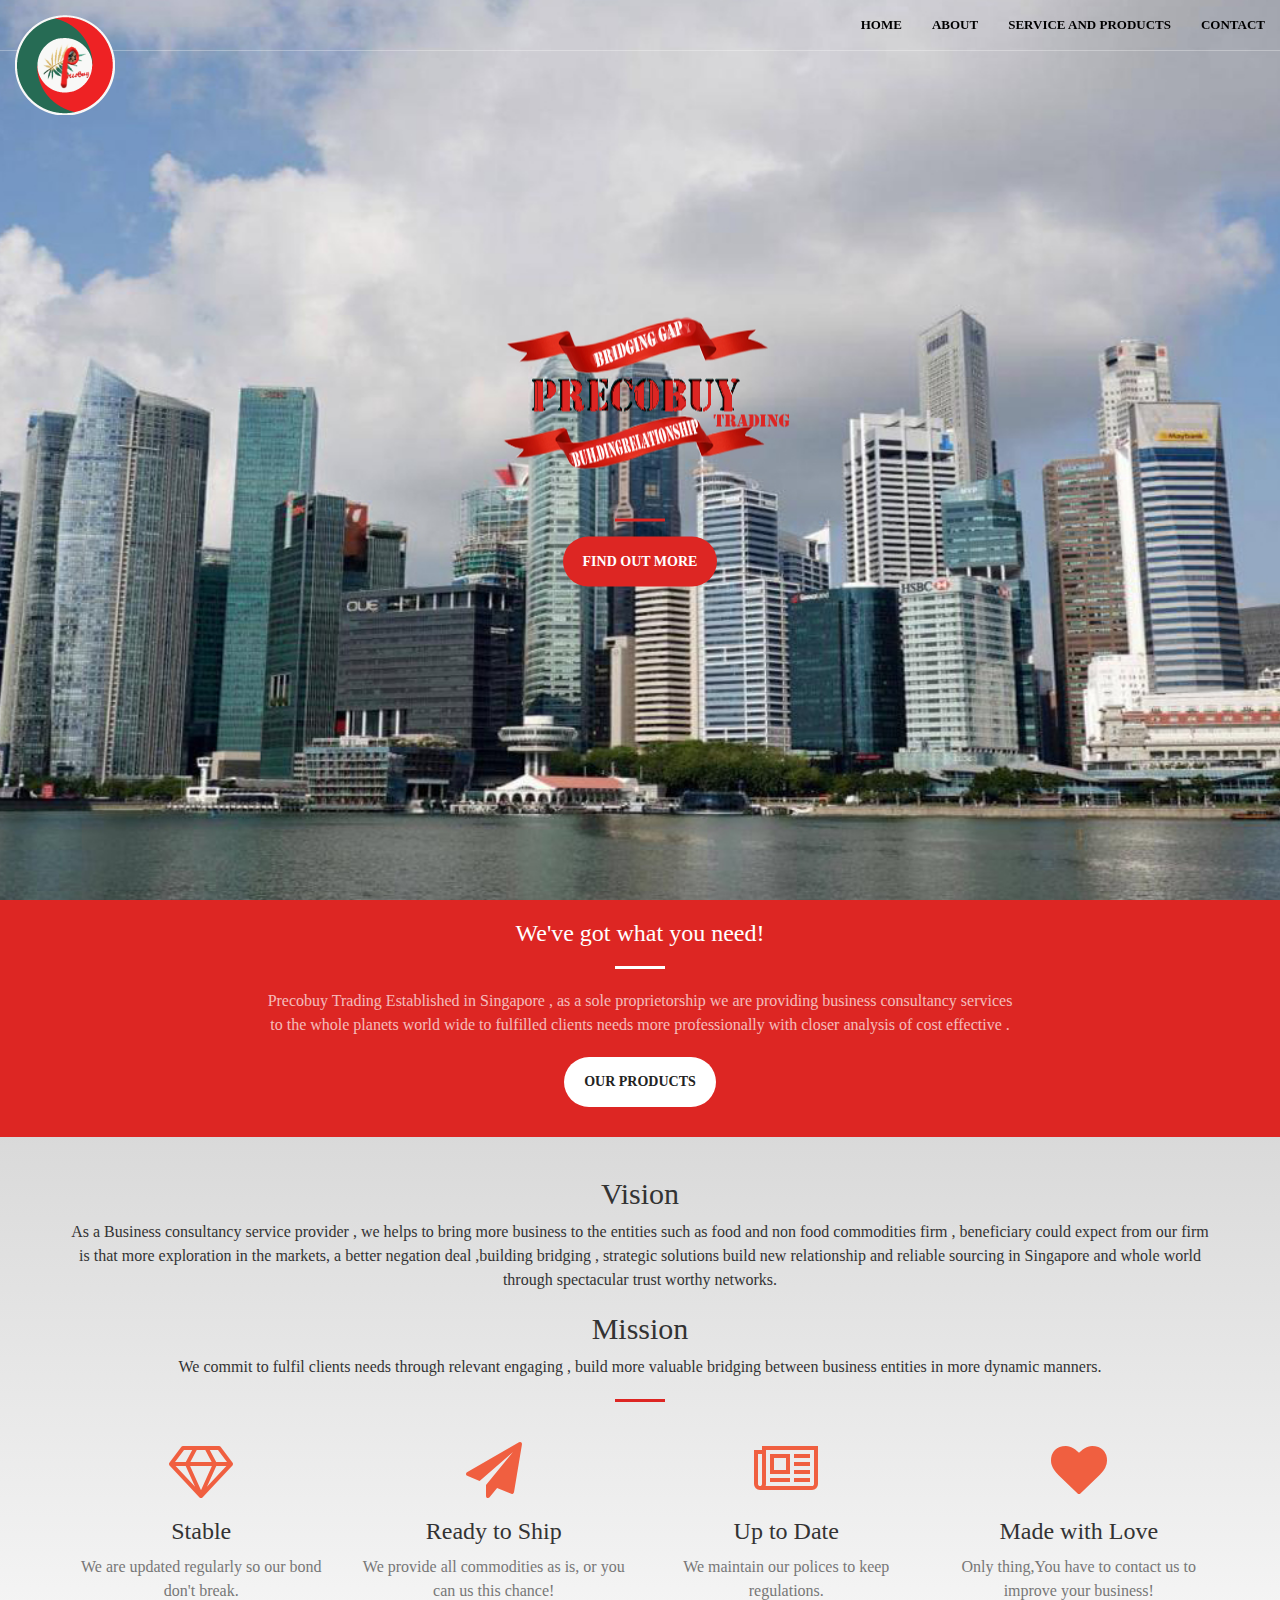
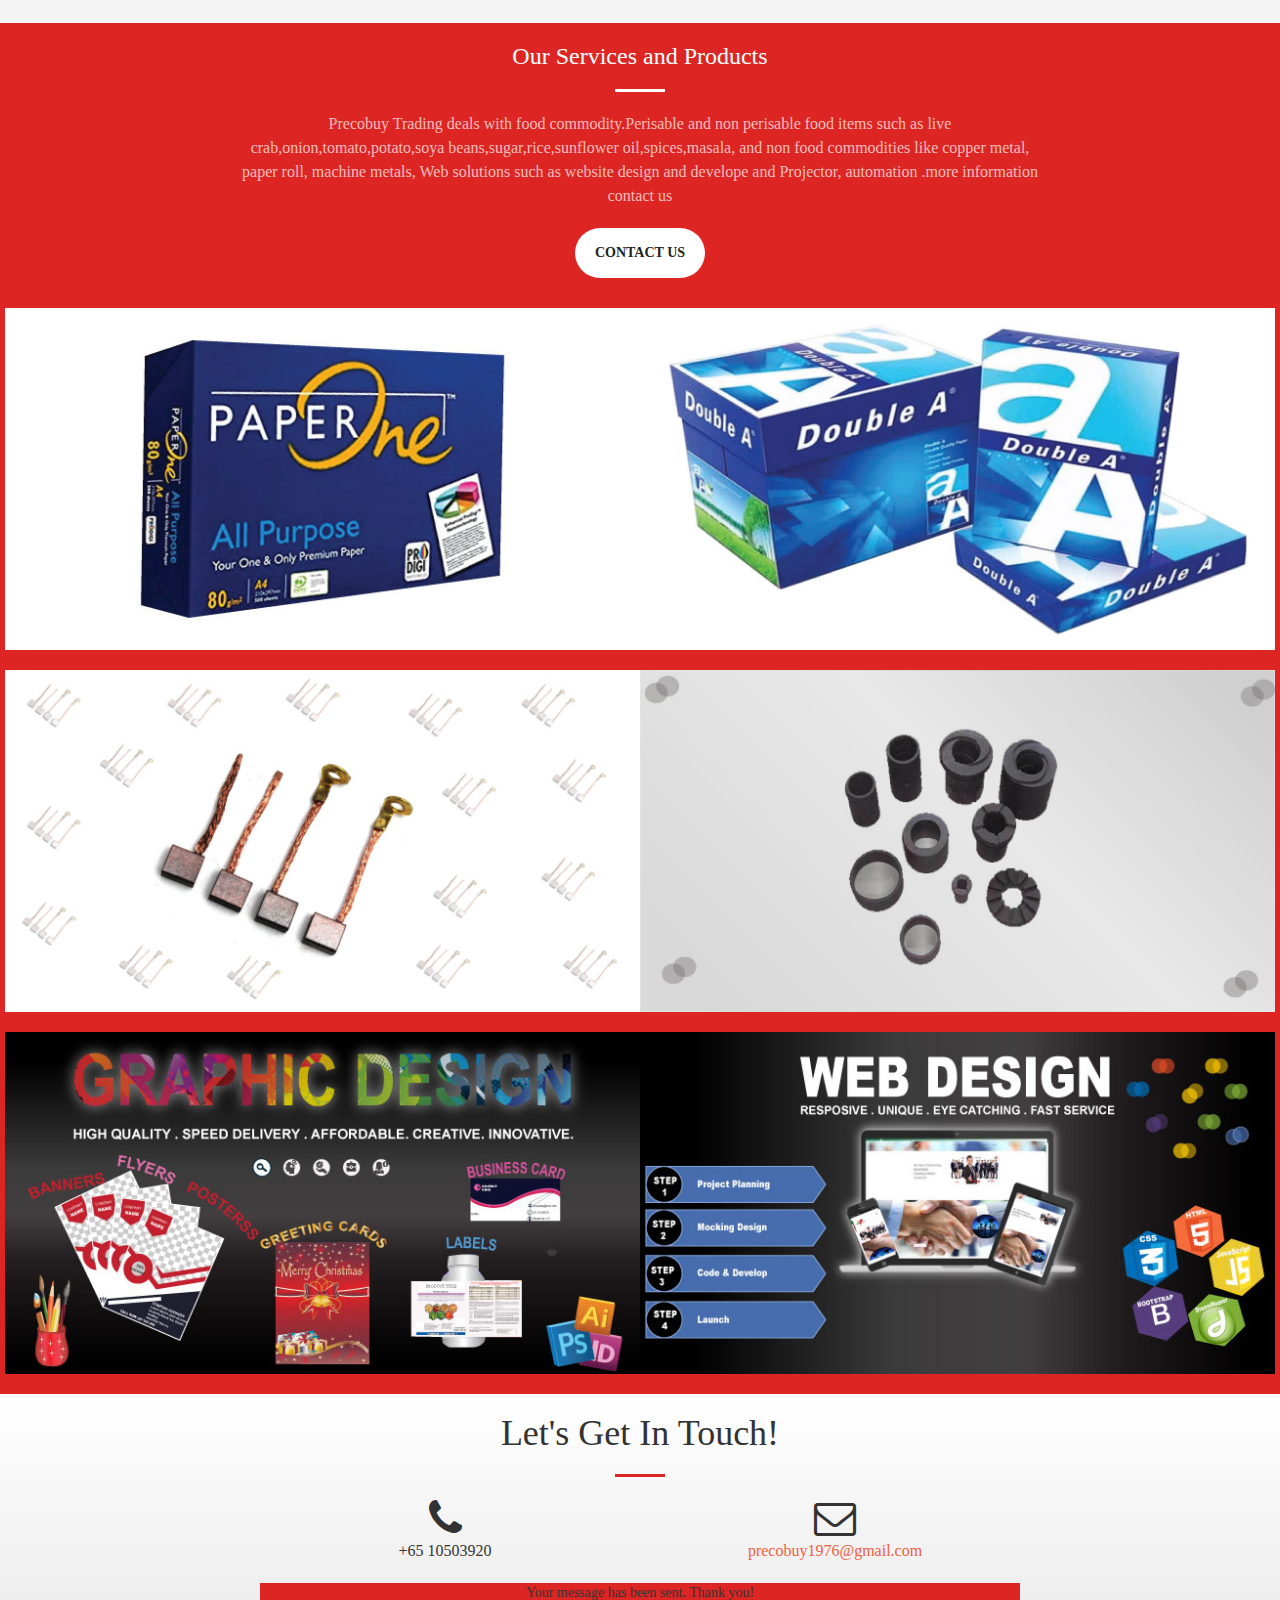
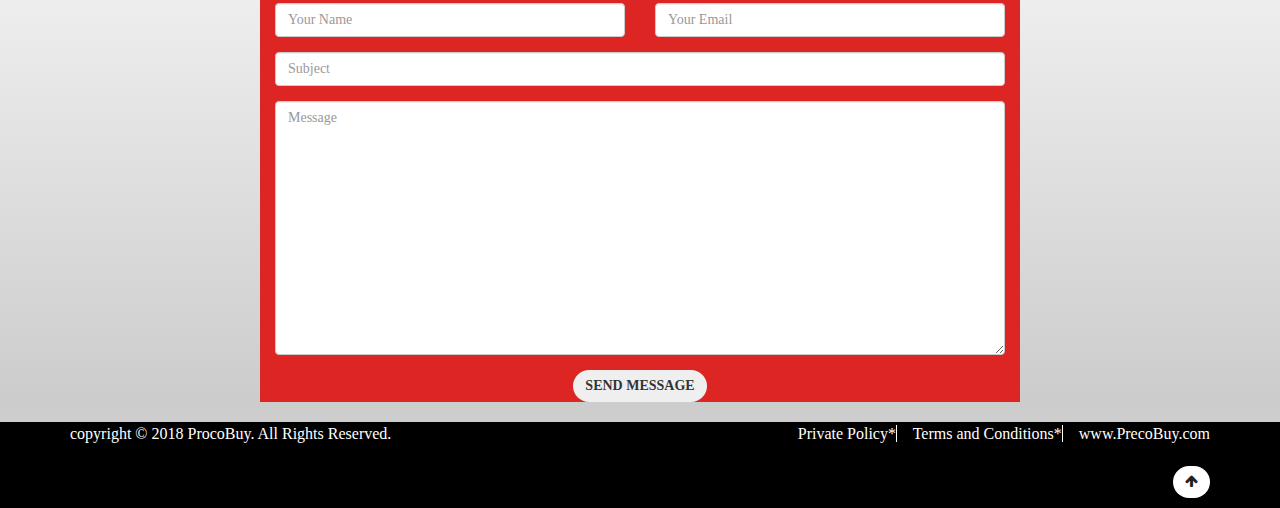
==== index.html @ fd0039ce "Update index.html" ====
<!DOCTYPE html>
<html lang="en">
<head>
<meta charset="utf-8">
<meta http-equiv="X-UA-Compatible" content="IE=edge">
<meta name="viewport" content="width=device-width, initial-scale=1">
<meta name="description" content="">
<meta name="author" content="">
<title>PrecoBuy</title>
<!-- Bootstrap Core CSS -->
<link rel="icon" href="icon.png" type="image/png">
<link rel="stylesheet" type="text/css" href="css/bootstrap.min.css">
<link rel="stylesheet" type="text/css" href="css/animate.css">
<link rel="stylesheet" type="text/css" href="css/animate.min.css">
<link rel="stylesheet" type="text/css" href="css/font-awesome.css">
<link rel="stylesheet" type="text/css" href="css/font-awesome.min.css">

<!-- Plugin CSS -->
<!--<link href="vendor/magnific-popup/magnific-popup.css" rel="stylesheet">-->
<!-- Theme CSS -->
<link rel="stylesheet" type="text/css" href="css/creative.css">
<link href="css/creative.min.css" rel="stylesheet">
<!-- HTML5 Shim and Respond.js IE8 support of HTML5 elements and media queries -->
<!-- WARNING: Respond.js doesn't work if you view the page via file:// -->
<!--[if lt IE 9]>
        <script src="https://oss.maxcdn.com/libs/html5shiv/3.7.0/html5shiv.js"></script>
        <script src="https://oss.maxcdn.com/libs/respond.js/1.4.2/respond.min.js"></script>
    <![endif]-->
</head>

<body id="page-top">

<nav id="mainNav" class="navbar navbar-default navbar-fixed-top">
  <div class="container-fluid">
    <!-- Brand and toggle get grouped for better mobile display -->
    <!--<div class="navbar-header">
      <button type="button" class="navbar-toggle collapsed" data-toggle="collapse" data-target="#bs-example-navbar-collapse-1"> <span class="sr-only">Toggle navigation</span> Menu <i class="fa fa-bars"></i> </button>
      <a class="navbar-brand page-scroll" href="#page-top"><img src="img/logo.png" style="padding-top:0px; margin-top:0px; width:100%; height:75px;"></a> </div>-->
	  
	  
	   <!-- Brand and toggle get grouped for better mobile display -->
    <div class="navbar-header">
      <button type="button" class="navbar-toggle collapsed" data-toggle="collapse" data-target="#bs-example-navbar-collapse-1" aria-expanded="true">
  <span class="sr-only">Toggle navigation</span>
    <span class="icon-bar"></span>
        <span class="icon-bar"></span>
        <span class="icon-bar"></span>
      </button>
      <a class="navbar-brand brand-img" href="#"><img src="img/logo1-1.png" class="" style=""></a>
    </div>
	  
    <!-- Collect the nav links, forms, and other content for toggling -->
    <div class="collapse navbar-collapse" id="bs-example-navbar-collapse-1">
	<ul class="nav navbar-nav navbar-right" >
              <li> <a class="page-scroll" href="#page-top">Home</a> </li>
           <li> <a class="page-scroll" href="#about">About</a> </li>
        <li> <a class="page-scroll" href="#portfolio">Service and Products</a> </li>
        <li> <a class="page-scroll" href="#contact">Contact</a> </li>
      </ul>
	  
    </div>
    <!-- /.navbar-collapse -->
  </div>
  <!-- /.container-fluid -->
</nav>

<!--header-->
<header>
  <!-- <img src="img/header3.jpg" class="header_img">-->
  <div class="header-content">
    <div class="header-content-inner">
      <h1 id="homeHeading"><img src="img/head_2.png" style="width:350; height:200px;"></h1>
      <hr>
    
      <a href="#about" class="btn btn-primary btn-xl page-scroll">Find Out More</a> </div>
  </div>
</header>
<!--header ends-->

<!--about-->
<section class="bg-primary" id="about">
  <div class="container">
    <div class="row">
      <div class="col-lg-8 col-lg-offset-2 text-center">
        <h3 class="section-heading">We've got what you need!</h3>
        <hr class="light">
        <p class="text-faded">Precobuy Trading Established in Singapore ,  as a sole proprietorship we are providing business consultancy services to the whole planets world wide to fulfilled clients needs more professionally with closer analysis of cost effective . </p>
      
        <a href="#portfolio" class="page-scroll btn btn-default btn-xl sr-button">OUR PRODUCTS</a> </div>
    </div>
  </div>
</section>
<section id="services">
  <div class="container">
    <div class="row">
      <div class="col-lg-12 text-center">
      
        <h2>Vision</h2>
        <p> As a Business consultancy service provider , we helps to bring more business to the entities such as food and non food commodities firm , beneficiary could expect from our firm is that more exploration in the markets, a better negation deal ,building bridging , strategic solutions build new relationship and reliable sourcing in Singapore and whole world through spectacular trust worthy networks. </p>
        <h2>Mission</h2>
        <p>We commit to fulfil clients needs through relevant engaging , build more valuable bridging between business entities in more dynamic manners. </p>
        <hr class="primary">
      </div>
    </div>
  </div>
  <div class="container">
    <div class="row">
      <div class="col-lg-3 col-md-6 text-center">
        <div class="service-box"> <i class="fa fa-4x fa-diamond text-primary sr-icons"></i>
          <h3>Stable</h3>
          <p class="text-muted">We are updated regularly so our bond don't break.</p>
        </div>
      </div>
      <div class="col-lg-3 col-md-6 text-center">
        <div class="service-box"> <i class="fa fa-4x fa-paper-plane text-primary sr-icons"></i>
          <h3>Ready to Ship</h3>
          <p class="text-muted">We provide all commodities as is, or you can us this chance!</p>
        </div>
      </div>
      <div class="col-lg-3 col-md-6 text-center">
        <div class="service-box"> <i class="fa fa-4x fa-newspaper-o text-primary sr-icons"></i>
          <h3>Up to Date</h3>
          <p class="text-muted">We maintain our polices to keep regulations.</p>
        </div>
      </div>
      <div class="col-lg-3 col-md-6 text-center">
        <div class="service-box"> <i class="fa fa-4x fa-heart text-primary sr-icons"></i>
          <h3>Made with Love</h3>
          <p class="text-muted"> Only thing,You have to contact us to improve your business!</p>
        </div>
      </div>
    </div>
  </div>
</section>
<!--about ends-->

<!--product-->
<section class="no-padding bg-primary" id="portfolio">
<div class="row">
<div class="col-lg-8 col-lg-offset-2 text-center no-padding1" >
        <h3 class="section-heading" align="center">Our Services and Products</h3>
        <hr class="light">
        <p class="text-faded">Precobuy Trading deals with food commodity.Perisable and non perisable food items such as live crab,onion,tomato,potato,soya beans,sugar,rice,sunflower oil,spices,masala, and non food commodities like copper metal, paper roll, machine metals, Web solutions such as website design and develope and Projector, automation .more information contact us </p> 
       
	  
        <a href="#contact" class="page-scroll btn btn-default btn-xl sr-button">CONTACT US</a> </div>

  <div class="container-fluid">
  
    <div class="row no-gutter popup-gallery">
     <!--1-->
      <!--<div class="col-md-4 col-sm-6"> <a href="img/portfolio/fullsize/2 .png" class="portfolio-box">
	   <img src="img/portfolio/thumbnails/2 .png" class="img-responsive" alt="">
        <div class="portfolio-box-caption">
          <div class="portfolio-box-caption-content">
            <div class="project-category text-faded"> Food Commodity </div>
            <div class="project-name"> Live Crab </div>
          </div>
        </div>
        </a> </div>-->
      <div class="col-md-6 col-sm-6"> <a href="img/products/Paperone_1.jpg" class="portfolio-box"> 
	  <img src="img/products/Paperone_1.jpg" class="img-responsive" alt="">
        <div class="portfolio-box-caption">
          <div class="portfolio-box-caption-content">
            <div class="project-category text-faded"> Paper one </div>
           <!-- <div class="project-name"> Soya Bean </div>-->
          </div>
        </div>
        </a> </div>
      <div class="col-md-6 col-sm-6"> <a href="img/products/doubleA_2.jpg" class="portfolio-box"> <img src="img/products/doubleA_2.jpg" class="img-responsive" alt="">
        <div class="portfolio-box-caption">
          <div class="portfolio-box-caption-content">
            <div class="project-category text-faded"> DoubleA Paper </div>
            <!--<div class="project-name"> Fresh Vegtables </div>-->
          </div>
        </div>
        </a> </div>
	<!--1 ends-->	
	 <!--2-->
      <!--<div class="col-md-4 col-sm-6"> <a href="img/portfolio/fullsize/4 .png" class="portfolio-box"> <img src="img/portfolio/thumbnails/4 .png" class="img-responsive" alt="">
        <div class="portfolio-box-caption">
          <div class="portfolio-box-caption-content">
            <div class="project-category text-faded"> Food Commodity </div>
            <div class="project-name"> Spices </div>
          </div>
        </div>
        </a> </div>-->
      <div class="col-md-6 col-sm-6"> <a href="img/products/carbon_1-1.jpg" class="portfolio-box"> <img src="img/products/carbon_3.jpg" class="img-responsive" alt="">
        <div class="portfolio-box-caption">
          <div class="portfolio-box-caption-content">
            <div class="project-category text-faded"> Carbon Brush </div>
           <!-- <div class="project-name"> Sunflower Oil </div>-->
          </div>
        </div>
        </a> </div>
      <div class="col-md-6 col-sm-6"> <a href="img/products/carbon_4.jpg" class="portfolio-box"> <img src="img/products/carbon_4.jpg" class="img-responsive" alt="">
        <div class="portfolio-box-caption">
          <div class="portfolio-box-caption-content">
            <div class="project-category text-faded"> Food Commodity </div>
            <div class="project-name"> Dairy Products </div>
          </div>
        </div>
        </a> </div>
		<!--2 ends-->	
		 <!--3-->
		<!--<div class="col-md-4 col-sm-6"> <a href="img/portfolio/fullsize/8.png" class="portfolio-box"> <img src="img/portfolio/thumbnails/8.png" class="img-responsive" alt="">
        <div class="portfolio-box-caption">
          <div class="portfolio-box-caption-content">
            <div class="project-category text-faded">Non Food Commodity </div>
            <div class="project-name"> Paper Roll </div>
          </div>
        </div>
        </a> </div>-->
      <div class="col-md-6 col-sm-6"> <a href="img/products/graphic-design_5.jpg" class="portfolio-box"> <img src="img/products/graphic-design_5.jpg" class="img-responsive" alt="">
        <div class="portfolio-box-caption">
          <div class="portfolio-box-caption-content">
            <div class="project-category text-faded">Graphic Design </div>
           <!-- <div class="project-name"> Metal </div>-->
          </div>
        </div>
        </a> </div>
      <div class="col-md-6 col-sm-6"> <a href="img/products/web-design_6.jpg" class="portfolio-box"> <img src="img/products/web-design_6.jpg" class="img-responsive" alt="">
        <div class="portfolio-box-caption">
          <div class="portfolio-box-caption-content">
            <div class="project-category text-faded"> Web Design </div>
            <!--<div class="project-name"> Web Solutions </div>-->
          </div>
        </div>
        </a> </div>
		<!--3 ends-->	
		</div>
    </div>
  </div>
</section>
<!--products ends-->

<!--contact-->
<section id="contact">
  <div class="container">
    <div class="row">
      <div class="col-lg-8 col-lg-offset-2 text-center">
        <h1 class="section-heading1">Let's Get In Touch!</h1>
        <hr class="primary">
        
      </div>
      <div class="col-lg-4 col-lg-offset-2 text-center"> <i class="fa fa-phone fa-3x sr-contact"></i>
        <p>+65 10503920</p>
      </div>
      <div class="col-lg-4 text-center"> <i class="fa fa-envelope-o fa-3x sr-contact"></i>
        <p><a href="mailto:precobuy1976@gmail.com">precobuy1976@gmail.com</a></p>
      </div>
    </div>
  </div>


<div class="container">
  <div class="col-lg-8 col-lg-offset-2 text-center" style="background-color:#dd2623">
    <form action="" method="post" role="form" class="contactForm">
      <div class="row">
        <div id="sendmessage">Your message has been sent. Thank you!</div>
        <div id="errormessage"></div>
        <div class="col-lg-6">
          <div class="form-group contact-block1">
            <input type="text" name="name" class="form-control" id="name" placeholder="Your Name" data-rule="minlen:4" data-msg="Please enter at least 4 chars" />
            <div class="validation"></div>
          </div>
        </div>
        <div class="col-lg-6">
          <div class="form-group">
            <input type="email" class="form-control" name="email" id="email" placeholder="Your Email" data-rule="email" data-msg="Please enter a valid email" />
            <div class="validation"></div>
          </div>
        </div>
        <div class="col-lg-12">
          <div class="form-group">
            <input type="text" class="form-control" name="subject" id="subject" placeholder="Subject" data-rule="minlen:4" data-msg="Please enter at least 8 chars of subject" />
            <div class="validation"></div>
          </div>
        </div>
        <div class="col-lg-12">
          <div class="form-group">
            <textarea class="form-control" name="message" rows="12" data-rule="required" data-msg="Please write something for us" placeholder="Message"></textarea>
            <div class="validation"></div>
          </div>
        </div>
        <div class="col-lg-12">
          <input type="submit" class="btn btn-defeault" value="Send message">
        </div>
      </div>
    </form>
  </div>
</div>
</section>
<!--contact ends-->

<br>

<!--footer-->
<footer class="footer_pb">
  <div class="container footer_pb">
    <div class="row">
      <div class="col-md-6" align="left">
        <p>copyright &copy; 2018 ProcoBuy. All Rights Reserved.</p>
      </div>
      <div class="col-md-6" align="right">
        <p><a href="Privatepolicy.html" style=" color: white; border-right:1px solid white; font-family:'open sans';">Private Policy*</a> &nbsp;&nbsp; <a href="Privatepolicy.html" style=" color: white; border-right:1px solid white; font-family:'open sans';">Terms and Conditions*</a> &nbsp;&nbsp; <a href="" style=" color: white; font-family:'open sans';"> www.PrecoBuy.com</a></p>
        <div id="toTop" class="btn btn-default"><i class="fa fa-arrow-up"></i></div>
      </div>
    </div>
  </div>
  <div class="clearfix"></div>
  </div>
</footer>
<!--footer ends-->

<!-- jQuery -->
<script src="js/jquery-2.1.4.min.js"></script>
<!-- Bootstrap Core JavaScript -->
<script src="js/bootstrap-touch-slider.min.js"></script>
<script src="js/bootstrap.js"></script>

</body>
</html>
---- css/creative.css ----
/*!
 * Start Bootstrap - Creative v3.3.7+1 (http://startbootstrap.com/template-overviews/creative)
 * Copyright 2013-2016 Start Bootstrap
 * Licensed under MIT (https://github.com/BlackrockDigital/startbootstrap/blob/gh-pages/LICENSE)
 */
html,
body {
  height: 100%;
  width: 100%;
}
body {
  font-family: open sans!important;
  background-color:#CCCCCC!important;
   background-image: linear-gradient(#cccccc, white)!important;
}
hr {
  border-color: #F05F40;
  border-width: 3px;
  max-width: 50px;
}
hr.light {
  border-color: white;
}
a {
  -webkit-transition: all 0.35s;
  -moz-transition: all 0.35s;
  transition: all 0.35s;
  color: #F05F40;
}
a:hover,
a:focus {
  color: #CC0000;
}
h1,h2,h3,h4,h5,h6 {
  font-family: 'Open Sans';
}
/*p {
  font-size: 16px;
  line-height: 1.5;
  margin-bottom: 20px;
}*/
.bg-primary {
  background-color: #FFFFFF;
}
.bg-dark {
  background-color: transparent;
  color: #dd2623;
}
.text-faded {
  color: rgba(255, 255, 255, 0.7);
}
section {
  padding: 25px 0;
}
aside {
  padding: 50px 0;
}
.no-padding {
  padding: 20px;
  background-color:#dd2623;
}
.navbar-default {
  background-color:#dd2623;
  border-color: rgba(34, 34, 34, 0.05);
  font-family: 'Open Sans', 'Helvetica Neue', Arial, sans-serif;
  -webkit-transition: all 0.35s;
  -moz-transition: all 0.35s;
  transition: all 0.35s;
}
.navbar-default .navbar-header .navbar-brand {
  color: #dd2623;
  font-family: 'Open Sans', 'Helvetica Neue', Arial, sans-serif;
  font-weight: 700;
  text-transform: uppercase;
}
.navbar-default .navbar-header .navbar-brand:hover,
.navbar-default .navbar-header .navbar-brand:focus {
  color: #eb3812;
}
.navbar-default .navbar-header .navbar-toggle {
  font-weight: 700;
  font-size: 12px;
  color: #000000;
  text-transform: uppercase;
}
.navbar-default .nav > li > a,
.navbar-default .nav > li > a:focus {
  text-transform: uppercase;
  font-weight: 700;
  font-size: 13px;
  color: #000000;
}
.navbar-default .nav > li > a:hover,
.navbar-default .nav > li > a:focus:hover {
  color: #F05F40;
}
.navbar-default .nav > li.active > a,
.navbar-default .nav > li.active > a:focus {
  color: #F05F40 !important;
  background-color: #dd2623;
}
.navbar-default .nav > li.active > a:hover,
.navbar-default .nav > li.active > a:focus:hover {
  background-color: #dd2623;
}
@media (min-width: 768px) {
  .navbar-default {
    background-color: #dd2623;
    border-color: rgba(255, 255, 255, 0.3);
  }
  .navbar-default .navbar-header .navbar-brand {
    color: rgba(255, 255, 255, 0.7);
  }
  .navbar-default .navbar-header .navbar-brand:hover,
  .navbar-default .navbar-header .navbar-brand:focus {
    color: white;
  }
  .navbar-default .nav > li > a,
  .navbar-default .nav > li > a:focus {
    color: rgba(255, 255, 255, 0.7);
  }
  .navbar-default .nav > li > a:hover,
  .navbar-default .nav > li > a:focus:hover {
    color: #000000;
  }
  .navbar-default.affix {
    background-color: white;
    border-color: rgba(34, 34, 34, 0.05);
  }
  .navbar-default.affix .navbar-header .navbar-brand {
    color: #F05F40;
    font-size: 14px;
  }
  .navbar-default.affix .navbar-header .navbar-brand:hover,
  .navbar-default.affix .navbar-header .navbar-brand:focus {
    color: #eb3812;
  }
  .navbar-default.affix .nav > li > a,
  .navbar-default.affix .nav > li > a:focus {
    color: #222222;
  }
  .navbar-default.affix .nav > li > a:hover,
  .navbar-default.affix .nav > li > a:focus:hover {
    color: #F05F40;
  }
}
.navbar-fixed-top{
        
  background-color:transparent!important;
  position: fixed; /* Set the navbar to fixed position */
  top: 0; /* Position the navbar at the top of the page */
  width: 100%; /* Full width */
  }
header {


 image-rendering: -o-crisp-edges;  */          /* Opera */
 image-rendering: -webkit-optimize-contrast !important; /* Webkit (non-standard naming)*/
 -ms-interpolation-mode: nearest-neighbor; 
  position: relative;
  width: 100%;
  min-height: auto;
  <!--background-size: cover;-->
background-repeat: no-repeat;
  /*-webkit-background-size: cover;
  -moz-background-size: cover;
  background-size: cover;
  -o-background-size: cover;*/
  background-position: center;
  background-image:url(../img/header1.jpg) no-repeat center center fixed;;
  text-align: center;
 
  
}
#homeHeading h1 {
    font-family: inherit;
    font-weight: 500;
    line-height: 1.1;
    color: #dd2623!important;
	}

header .header-content {
  position: relative;
  text-align: center;
  padding: 50px 15px 50px;
  width: 70%;
}
header .header-content .header-content-inner h1 {
  font-weight: 700;
  text-transform: uppercase;
  margin-top: 0;
  margin-bottom: 0;
  font-size: 30px;
  color: #dd2623!important;
}
header .header-content .header-content-inner hr {
  margin: 15px auto;
}
header .header-content .header-content-inner p {
  font-weight: 300;
  color: #dd2623;
  font-size: 16px;
  margin-bottom: 50px;
}
@media (min-width: 768px) {
  header {
    min-height: 100%;
  }
  header .header-content {
    position: absolute;
    top: 50%;
    -webkit-transform: translateY(-50%);
    -ms-transform: translateY(-50%);
    transform: translateY(-50%);
    padding: 0 50px;
  }
  header .header-content .header-content-inner {
    max-width: 1000px;
    margin-left: auto;
    margin-right: auto;
  }
  header .header-content .header-content-inner h1 {
    font-size: 50px;
  }
  header .header-content .header-content-inner p {
    font-size: 18px;
    max-width: 80%;
    margin-left: auto;
    margin-right: auto;
  }
}
.section-heading  {
  margin-top: 0;
  color: #ffffff!important;
}
.section-heading1  h1{
  
  color: #dd2623 !important;
}
.service-box {
  max-width: 400px;
  margin: 50px auto 0;
}
@media (min-width: 992px) {
  .service-box {
    margin: 20px auto 0;
  }
}
.service-box p {
  margin-bottom: 0;
}
.portfolio-box {
  position: relative;
  display: block;
  max-width: 650px;
  margin: 0 auto;
}
.portfolio-box .portfolio-box-caption {
  color: white;
  opacity: 0;
  display: block;
  background: rgba(240, 95, 64, 0.9);
  position: absolute;
  bottom: 0;
  text-align: center;
  width: 100%;
  height: 100%;
  -webkit-transition: all 0.35s;
  -moz-transition: all 0.35s;
  transition: all 0.35s;
}
.portfolio-box .portfolio-box-caption .portfolio-box-caption-content {
  width: 100%;
  text-align: center;
  position: absolute;
  top: 50%;
  transform: translateY(-50%);
}
.portfolio-box .portfolio-box-caption .portfolio-box-caption-content .project-category,
.portfolio-box .portfolio-box-caption .portfolio-box-caption-content .project-name {
  font-family: 'Open Sans', 'Helvetica Neue', Arial, sans-serif;
  padding: 0 15px;
}
.portfolio-box .portfolio-box-caption .portfolio-box-caption-content .project-category {
  text-transform: uppercase;
  font-weight: 600;
  font-size: 14px;
}
.portfolio-box .portfolio-box-caption .portfolio-box-caption-content .project-name {
  font-size: 18px;
}
.portfolio-box:hover .portfolio-box-caption {
  opacity: 1;
}
.portfolio-box:focus {
  outline: none;
}
@media (min-width: 768px) {
  .portfolio-box .portfolio-box-caption .portfolio-box-caption-content .project-category {
    font-size: 16px;
  }
  .portfolio-box .portfolio-box-caption .portfolio-box-caption-content .project-name {
    font-size: 22px;
  }
}
.call-to-action h2 {
  margin: 0 auto 20px;
}
.text-primary {
  color: #F05F40;
}
.no-gutter > [class*='col-'] {
  padding-right: 0;
  padding-left: 0;
}
.btn-default {
  color: #222222;
  background-color: white;
  border-color: white;
  -webkit-transition: all 0.35s;
  -moz-transition: all 0.35s;
  transition: all 0.35s;
 margin-bottom: 10px!important;
}
.btn-default:hover,
.btn-default:focus,
.btn-default.focus,
.btn-default:active,
.btn-default.active,
.open > .dropdown-toggle.btn-default {
  color: #222222;
  background-color: #f2f2f2;
  border-color: #ededed;
}
.btn-default:active,
.btn-default.active,
.open > .dropdown-toggle.btn-default {
  background-image: none;
}
.btn-default.disabled,.btn-default[disabled],fieldset[disabled] .btn-default,.btn-default.disabled:hover,.btn-default[disabled]:hover,fieldset[disabled] .btn-default:hover,.btn-default.disabled:focus,.btn-default[disabled]:focus,fieldset[disabled] .btn-default:focus,.btn-default.disabled.focus,.btn-default[disabled].focus,fieldset[disabled] .btn-default.focus,.btn-default.disabled:active,.btn-default[disabled]:active,fieldset[disabled] .btn-default:active,.btn-default.disabled.active,.btn-default[disabled].active,fieldset[disabled] .btn-default.active {
  background-color: white;
  border-color: white;
}
.btn-default .badge {
  color: white;
  background-color: #222222;
}
.btn-primary {
  color: white;
  background-color: #F05F40;
  border-color: #F05F40;
  -webkit-transition: all 0.35s;
  -moz-transition: all 0.35s;
  transition: all 0.35s;
}
.btn-primary:hover,
.btn-primary:focus,
.btn-primary.focus,
.btn-primary:active,
.btn-primary.active,
.open > .dropdown-toggle.btn-primary {
  color: white;
  background-color: #ee4b28;
  border-color: #ed431f;
}
.btn-primary:active,
.btn-primary.active,
.open > .dropdown-toggle.btn-primary {
  background-image: none;
}
.btn-primary.disabled,
.btn-primary[disabled],
fieldset[disabled] .btn-primary,
.btn-primary.disabled:hover,
.btn-primary[disabled]:hover,
fieldset[disabled] .btn-primary:hover,
.btn-primary.disabled:focus,
.btn-primary[disabled]:focus,
fieldset[disabled] .btn-primary:focus,
.btn-primary.disabled.focus,
.btn-primary[disabled].focus,
fieldset[disabled] .btn-primary.focus,
.btn-primary.disabled:active,
.btn-primary[disabled]:active,
fieldset[disabled] .btn-primary:active,
.btn-primary.disabled.active,
.btn-primary[disabled].active,
fieldset[disabled] .btn-primary.active {
  background-color: #dd2623!important;
  border-color: #dd2623!important;
}
.btn-primary .badge {
  color: #dd2623!important;
  background-color: white;
}
.btn {
  font-family: 'Open Sans', 'Helvetica Neue', Arial, sans-serif;
  border: none;
  border-radius: 100px;
  font-weight: 500;
  text-transform: uppercase;
}
.btn-xl {
  padding: 15px 20px;
  padding-bottom: 10px;
}
::-moz-selection {
  color: white;
  text-shadow: none;
  background: #222222;
}
::selection {
  color: white;
  text-shadow: none;
  background: #222222;
}
img::selection {
  color: white;
  background: transparent;
}
img::-moz-selection {
  color: white;
  background: transparent;
}
body {
  webkit-tap-highlight-color: #222222;
}
.footer_pb{
  background-color:#000000;
  color: #FFFFFF;

}
.foot_pb{
 background-color:#dd2623;
}
#contact{
 padding: 0px;

}
Portfolio_pb{
  font-family: open sans!important;
  background-color:#CCCCCC!important;
   background-image: linear-gradient(#cccccc, white)!important;
}
#contact{
/*image-rendering: -webkit-optimize-contrast !important; /* Webkit (non-standard naming)*/
/* -ms-interpolation-mode: nearest-neighbor;
 min-height:auto;
 -webkit-background-size:cover;
 -moz-background-size:cover;
 background-size:cover;
 -o-background-size:cover;
 background-position:center;
 background-image:url(../img/header1.jpg);*/
  font-family: open sans!important;
  background-color:#FFFFFF!important;
   background-image: linear-gradient(#FFFFFF, #CCCCCC)!important;



}
---- css/creative.min.css ----
/*!
 * Start Bootstrap - Creative v3.3.7+1 (http://startbootstrap.com/template-overviews/creative)
 * Copyright 2013-2016 Start Bootstrap
 * Licensed under MIT (https://github.com/BlackrockDigital/startbootstrap/blob/gh-pages/LICENSE)
 */.navbar-default,a{-webkit-transition:all .35s;-moz-transition:all .35s}header,header .header-content{position:relative;width:100%;text-align:center}body,html{height:100%;width:100%}body{font-family:'open sans';webkit-tap-highlight-color:#222}.btn,.navbar-default,.navbar-default .navbar-header .navbar-brand,h1,h2,h3,h4,h5,h6{font-family:'Open Sans';}hr{border-color:#dd2623;border-width:3px;max-width:50px}hr.light{border-color:#fff}a{transition:all .35s;color:#F05F40}a:focus,a:hover{color:#eb3812}p{font-size:16px;line-height:1.5;margin-bottom:20px}.bg-primary{background-color:#dd2623!important}.bg-dark{background-color:#222;color:#fff}.text-faded{color:rgba(255,255,255,.7)}section{padding:20px 0}aside{padding:50px 0}.no-padding{padding:20px}.navbar-default{background-color:#fff;border-color:rgba(34,34,34,.05);transition:all .35s}.btn-default,.portfolio-box .portfolio-box-caption{-webkit-transition:all .35s;-moz-transition:all .35s}.navbar-default .navbar-header .navbar-brand{color:#F05F40;font-weight:700;text-transform:uppercase}.navbar-default .navbar-header .navbar-brand:focus,.navbar-default .navbar-header .navbar-brand:hover{color:#eb3812}.navbar-default .navbar-header .navbar-toggle{font-weight:700;font-size:12px;color:#222;text-transform:uppercase}.navbar-default .nav>li>a,.navbar-default .nav>li>a:focus{text-transform:uppercase;font-weight:700;font-size:13px;color:#222}.navbar-default .nav>li>a:focus:hover,.navbar-default .nav>li>a:hover{color:#F05F40}.navbar-default .nav>li.active>a,.navbar-default .nav>li.active>a:focus{color:#F05F40!important;background-color:transparent}.navbar-default .nav>li.active>a:focus:hover,.navbar-default .nav>li.active>a:hover{background-color:transparent}@media (min-width:768px){.navbar-default{background-color:transparent;border-color:rgba(255,255,255,.3)}.navbar-default .navbar-header .navbar-brand{color:rgba(255,255,255,.7)}.navbar-default .navbar-header .navbar-brand:focus,.navbar-default .navbar-header .navbar-brand:hover{color:#fff}.navbar-default .nav>li>a,.navbar-default .nav>li>a:focus{color:#000000}.navbar-default .nav>li>a:focus:hover,.navbar-default .nav>li>a:hover{color:#fff}.navbar-default.affix{background-color:#fff;border-color:rgba(34,34,34,.05)}.navbar-default.affix .navbar-header .navbar-brand{color:#F05F40;font-size:14px}.navbar-default.affix .navbar-header .navbar-brand:focus,.navbar-default.affix .navbar-header .navbar-brand:hover{color:#eb3812}.navbar-default.affix .nav>li>a,.navbar-default.affix .nav>li>a:focus{color:#000000}.navbar-default.affix .nav>li>a:focus:hover,.navbar-default.affix .nav>li>a:hover{color:#dd2623}}header{            /* Opera */
 image-rendering: -webkit-optimize-contrast !important; /* Webkit (non-standard naming)*/
 -ms-interpolation-mode: nearest-neighbor;min-height:auto;-webkit-background-size:cover;-moz-background-size:cover;background-size:cover;-o-background-size:cover;background-position:center;background-image:url(../img/header1.jpg);color:#fff}header .header-content{padding:100px 15px}header .header-content .header-content-inner h1{font-weight:700;text-transform:uppercase;margin-top:0;margin-bottom:0;font-size:30px}header .header-content .header-content-inner hr{margin:15px auto}header .header-content .header-content-inner p{font-weight:300;color:#dd2623;font-size:16px;margin-bottom:100px}@media (min-width:768px){header{min-height:100%}header .header-content{position:absolute;top:50%;-webkit-transform:translateY(-50%);-ms-transform:translateY(-50%);transform:translateY(-50%);padding:0 50px}header .header-content .header-content-inner{max-width:1000px;margin-left:auto;margin-right:auto}header .header-content .header-content-inner h1{font-size:50px}header .header-content .header-content-inner p{font-size: 20px; max-width:80%;margin-left:auto;margin-right:auto}}.section-heading{margin-top:0}.service-box{max-width:400px;margin:50px auto 0}@media (min-width:992px){.service-box{margin:20px auto 0}}.service-box p{margin-bottom:0}.portfolio-box{position:relative;display:block;max-width:650px;margin:0 auto}.portfolio-box .portfolio-box-caption{color:#fff;opacity:0;display:block;background:rgba(240,95,64,.9);position:absolute;bottom:0;text-align:center;width:100%;height:100%;transition:all .35s}.btn-default.active,.btn-default:active,.btn-primary.active,.btn-primary:active,.open>.dropdown-toggle.btn-default,.open>.dropdown-toggle.btn-primary{background-image:none}.portfolio-box .portfolio-box-caption .portfolio-box-caption-content{width:100%;text-align:center;position:absolute;top:50%;transform:translateY(-50%)}.portfolio-box .portfolio-box-caption .portfolio-box-caption-content .project-category,.portfolio-box .portfolio-box-caption .portfolio-box-caption-content .project-name{font-family:'Open Sans','Helvetica Neue',Arial,sans-serif;padding:0 15px}.portfolio-box .portfolio-box-caption .portfolio-box-caption-content .project-category{text-transform:uppercase;font-weight:600;font-size:14px}.portfolio-box .portfolio-box-caption .portfolio-box-caption-content .project-name{font-size:18px}.portfolio-box:hover .portfolio-box-caption{opacity:1}.portfolio-box:focus{outline:0}@media (min-width:768px){.portfolio-box .portfolio-box-caption .portfolio-box-caption-content .project-category{font-size:16px}.portfolio-box .portfolio-box-caption .portfolio-box-caption-content .project-name{font-size:22px}}.call-to-action h2{margin:0 auto 20px}.text-primary{color:#F05F40}.no-gutter>[class*=col-]{padding-right:0;padding-left:0; padding-top:20px;}.btn-default{color:#222;background-color:#fff;border-color:#fff;transition:all .35s}.btn-default.active,.btn-default.focus,.btn-default:active,.btn-default:focus,.btn-default:hover,.open>.dropdown-toggle.btn-default{color:#222;background-color:#f2f2f2;border-color:#ededed}.btn-default.disabled,.btn-default.disabled.active,.btn-default.disabled.focus,.btn-default.disabled:active,.btn-default.disabled:focus,.btn-default.disabled:hover,.btn-default[disabled],.btn-default[disabled].active,.btn-default[disabled].focus,.btn-default[disabled]:active,.btn-default[disabled]:focus,.btn-default[disabled]:hover,fieldset[disabled] .btn-default,fieldset[disabled] .btn-default.active,fieldset[disabled] .btn-default.focus,fieldset[disabled] .btn-default:active,fieldset[disabled] .btn-default:focus,fieldset[disabled] .btn-default:hover{background-color:#fff;border-color:#fff}.btn-default .badge{color:#fff;background-color:#222}.btn-primary{color:#fff;background-color:#dd2623;border-color:#dd2623;margin-bottom: 10px;-webkit-transition:all .35s;-moz-transition:all .35s;transition:all .35s}.btn-primary.active,.btn-primary.focus,.btn-primary:active,.btn-primary:focus,.btn-primary:hover,.open>.dropdown-toggle.btn-primary{color:#fff;background-color:#ee4b28;border-color:#ed431f}.btn-primary.disabled,.btn-primary.disabled.active,.btn-primary.disabled.focus,.btn-primary.disabled:active,.btn-primary.disabled:focus,.btn-primary.disabled:hover,.btn-primary[disabled],.btn-primary[disabled].active,.btn-primary[disabled].focus,.btn-primary[disabled]:active,.btn-primary[disabled]:focus,.btn-primary[disabled]:hover,fieldset[disabled] .btn-primary,fieldset[disabled] .btn-primary.active,fieldset[disabled] .btn-primary.focus,fieldset[disabled] .btn-primary:active,fieldset[disabled] .btn-primary:focus,fieldset[disabled] .btn-primary:hover{background-color:#dd2623!important;border-color:#dd2623!important}.btn-primary .badge{color:#dd2623;background-color:#fff}.btn{border:none;border-radius:100px;font-weight:700;text-transform:uppercase}.btn-xl{padding:15px 20px}::-moz-selection{color:#fff;text-shadow:none;background:#222}::selection{color:#fff;text-shadow:none;background:#222}img::selection{color:#fff;background:0 0}img::-moz-selection{color:#fff;background:0 0}
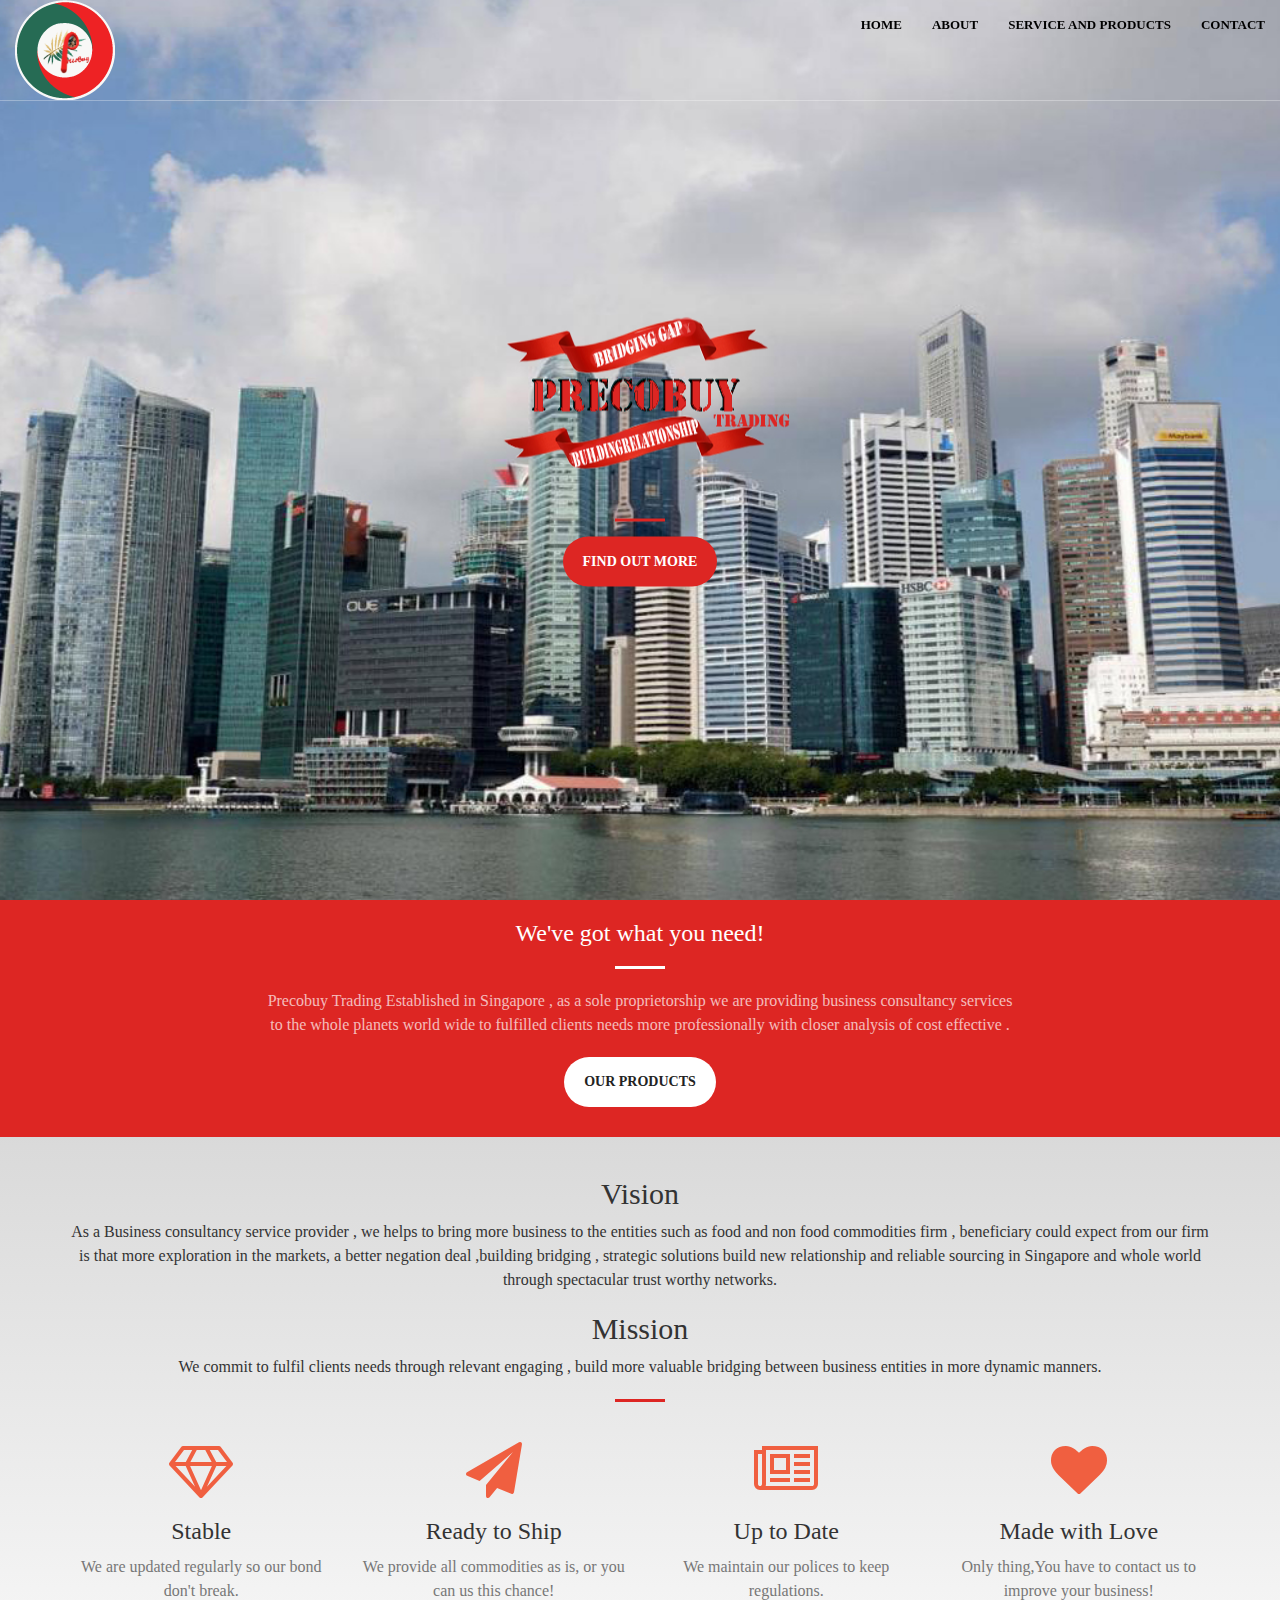
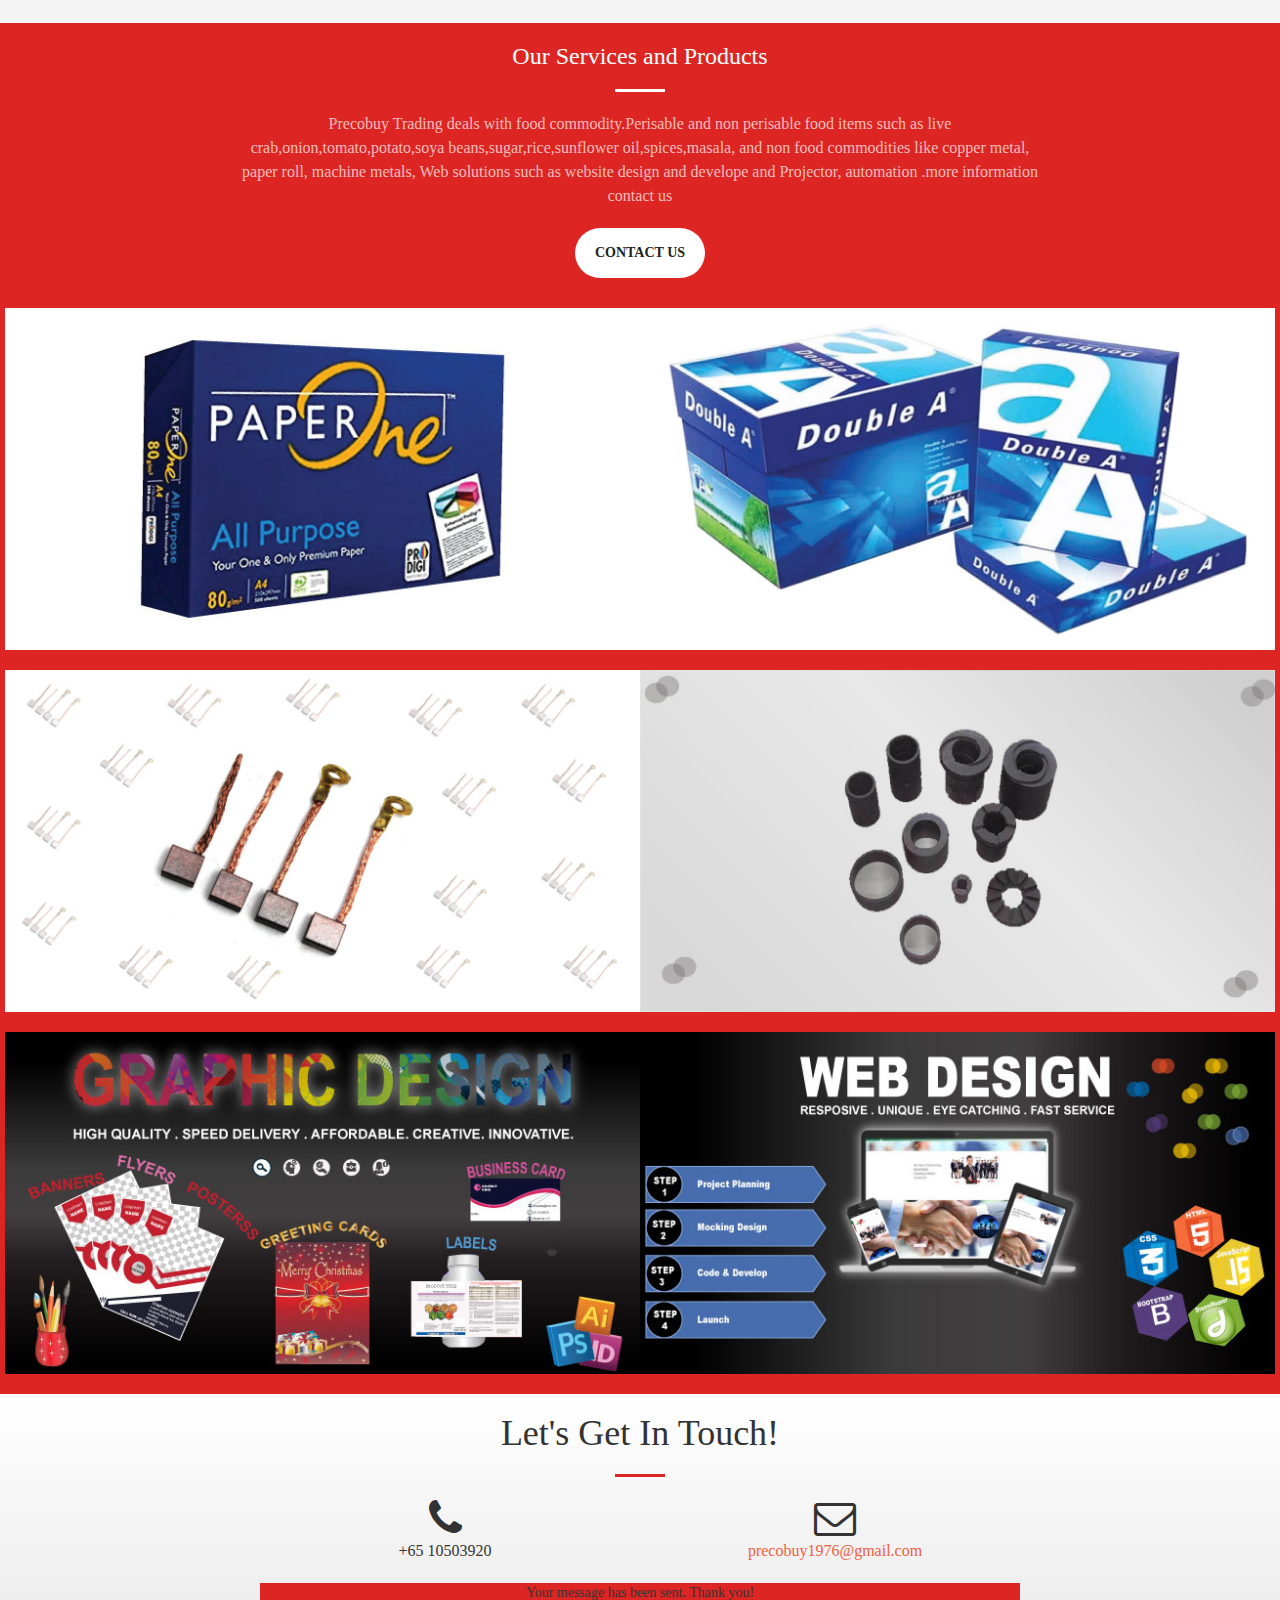
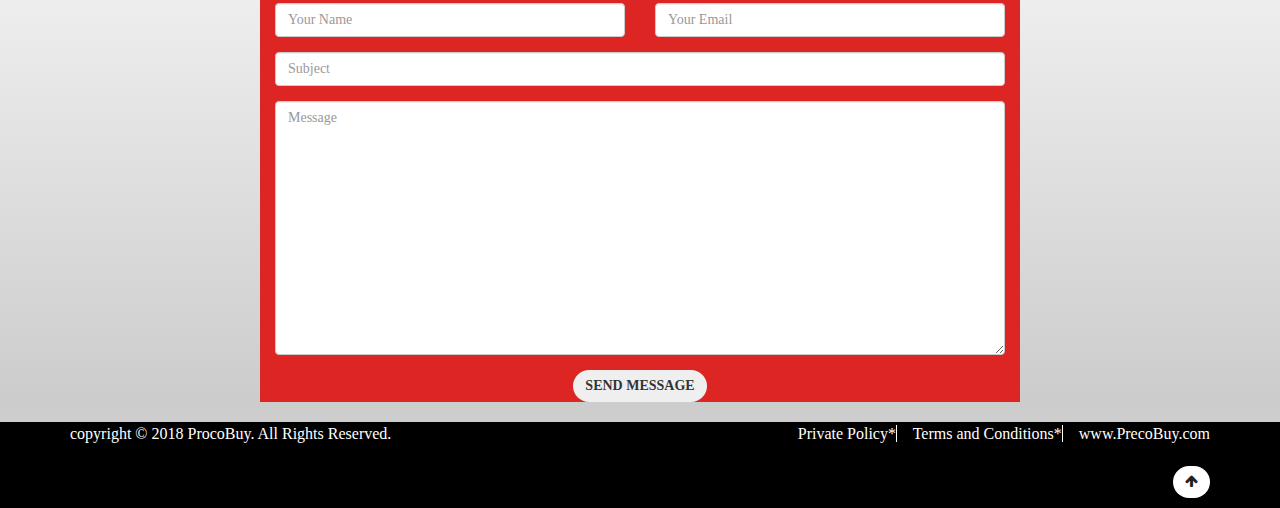
==== commit 03f8e425: "Update index.html" ====
--- a/index.html
+++ b/index.html
@@ -46,7 +46,7 @@
         <span class="icon-bar"></span>
         <span class="icon-bar"></span>
       </button>
-      <a class="navbar-brand brand-img" href="#"><img src="img/logo1-1.png" class="" style=""></a>
+      <a class="img-responsive brand-img" href="#"><img src="img/logo1-1.png" class="" style=""></a>
     </div>
 	  
     <!-- Collect the nav links, forms, and other content for toggling -->
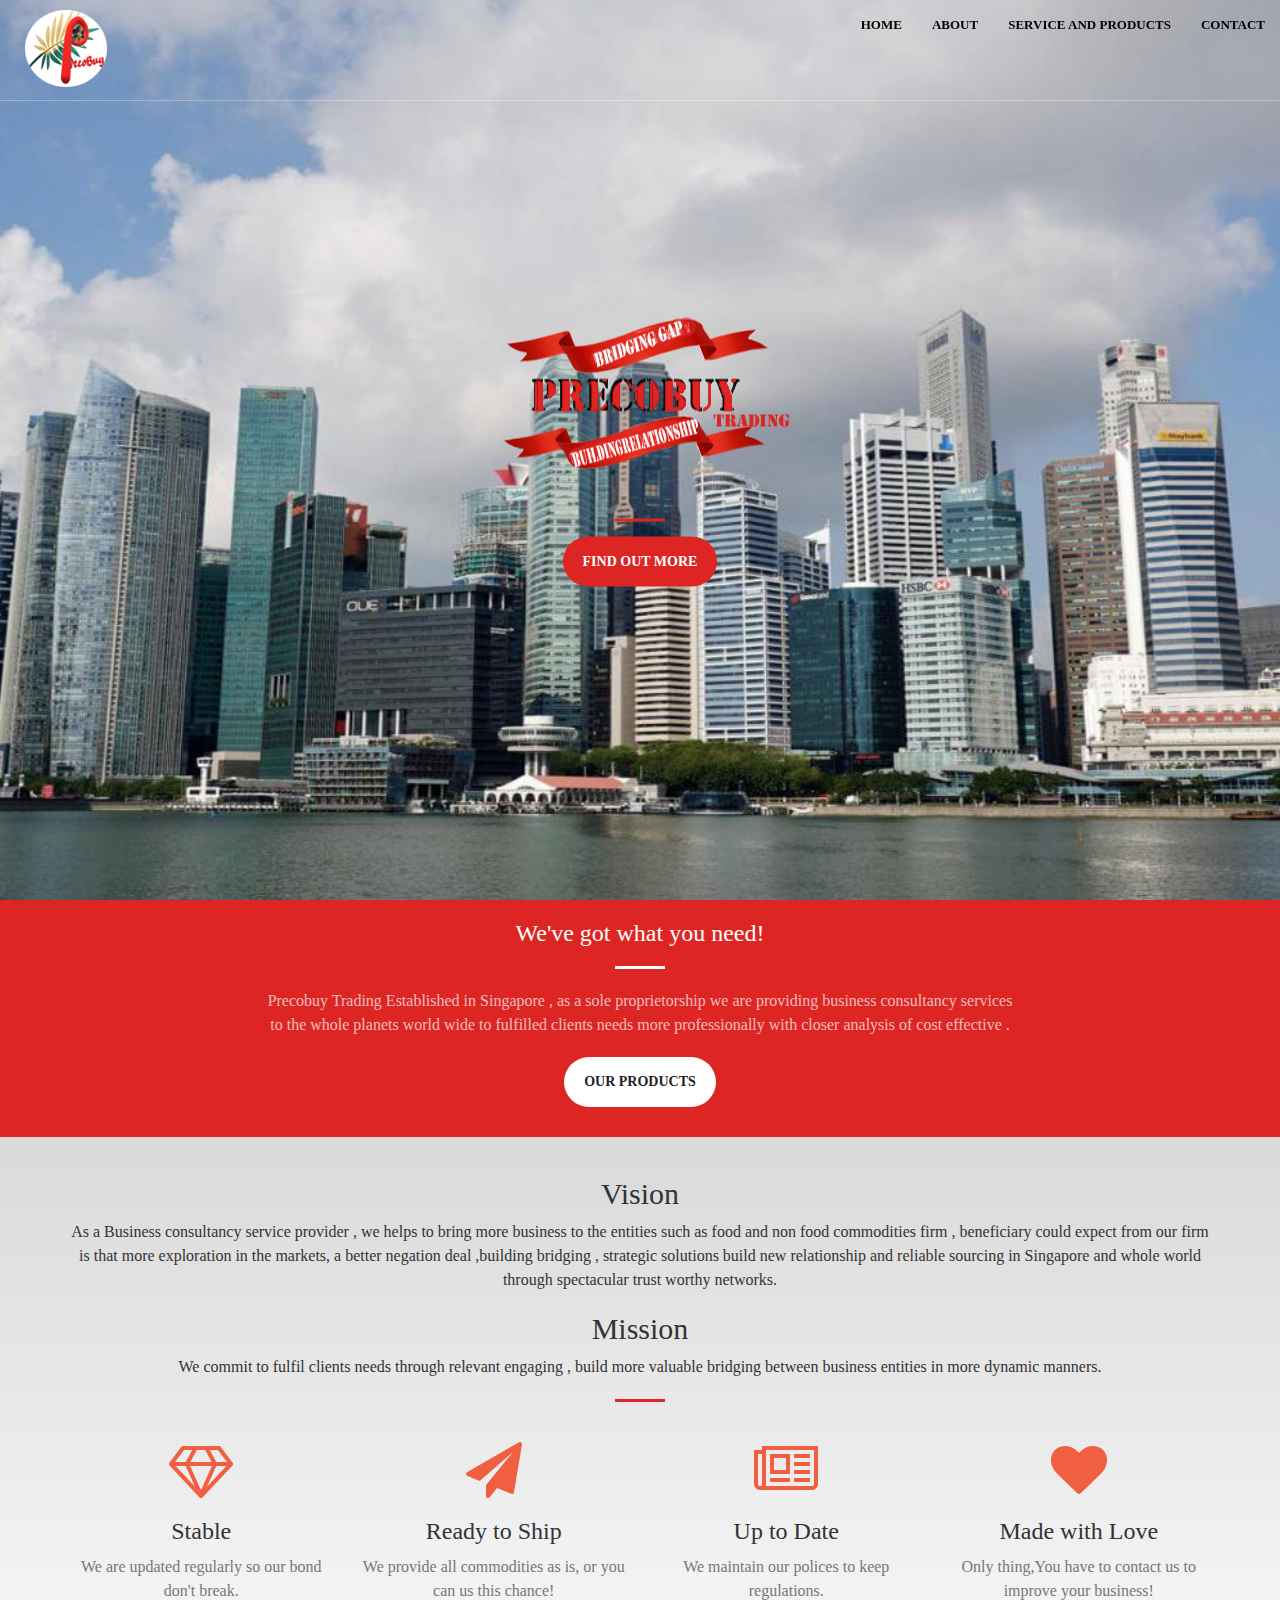
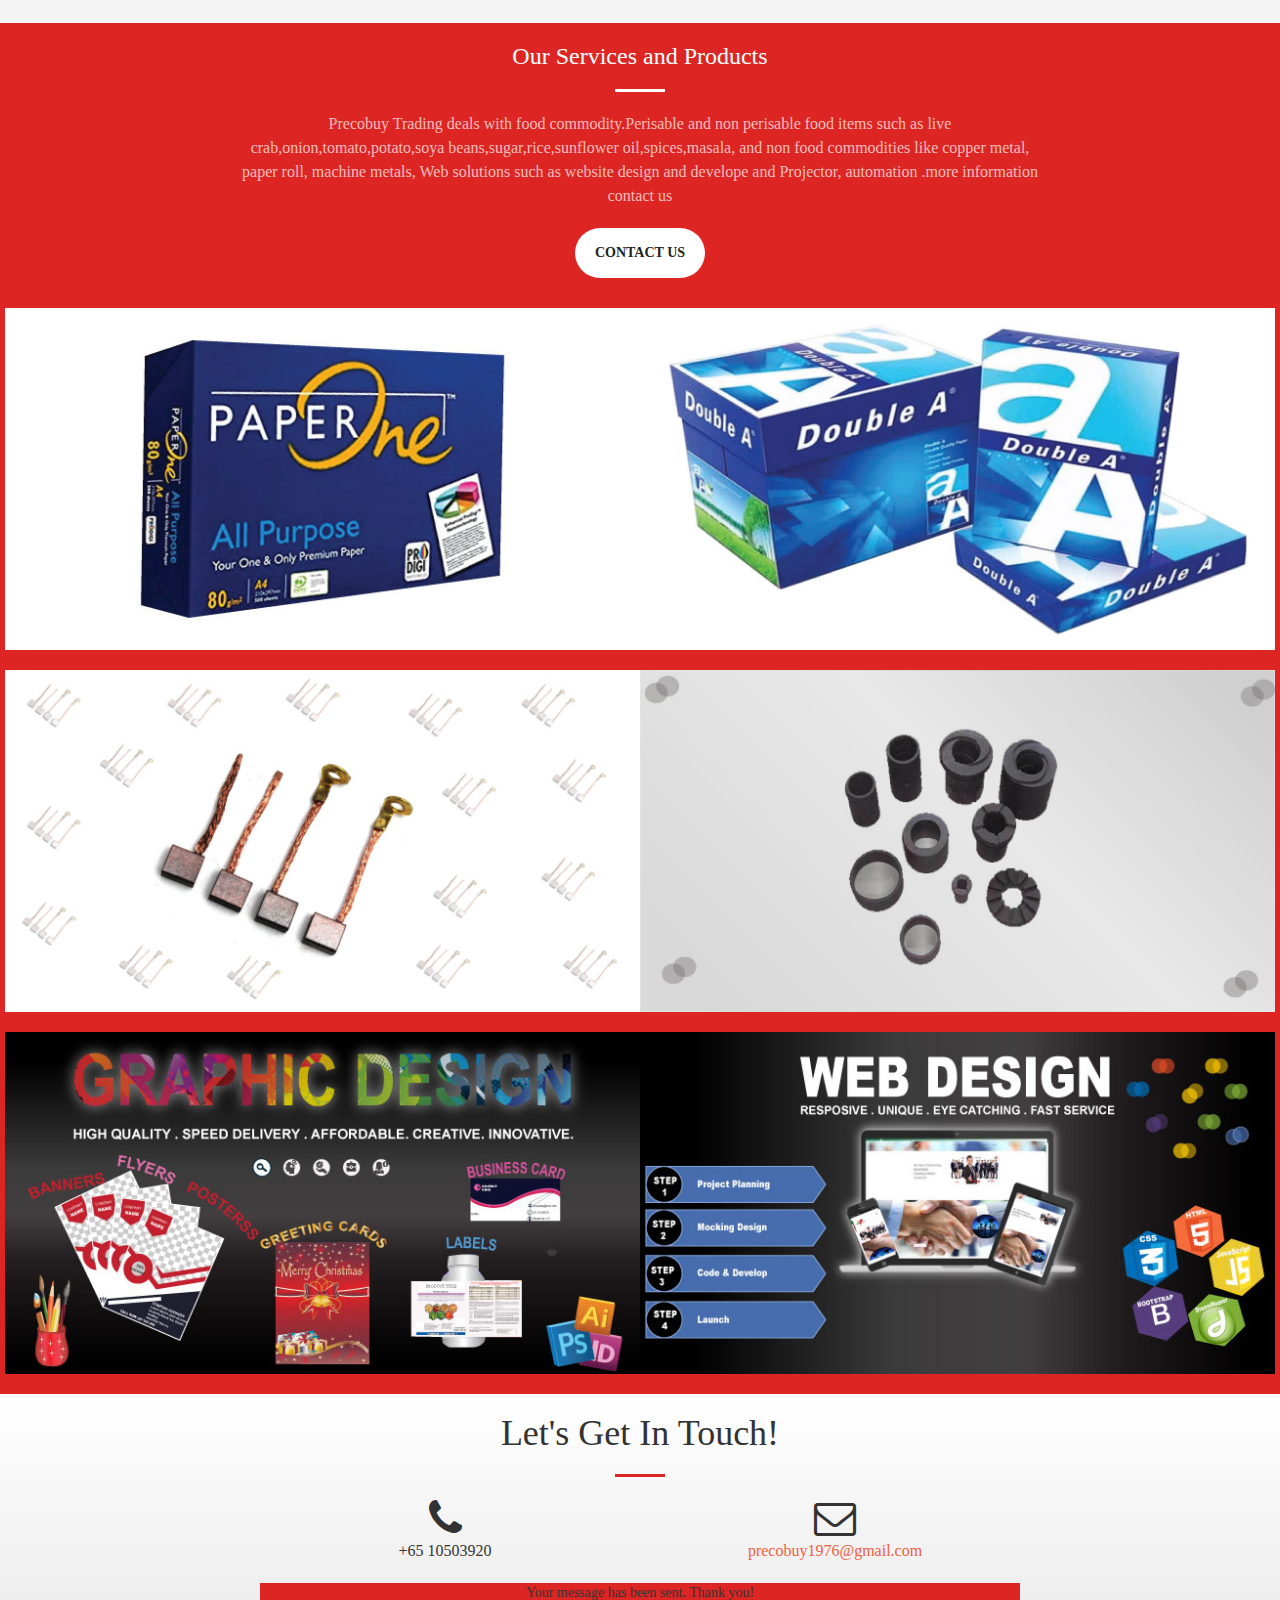
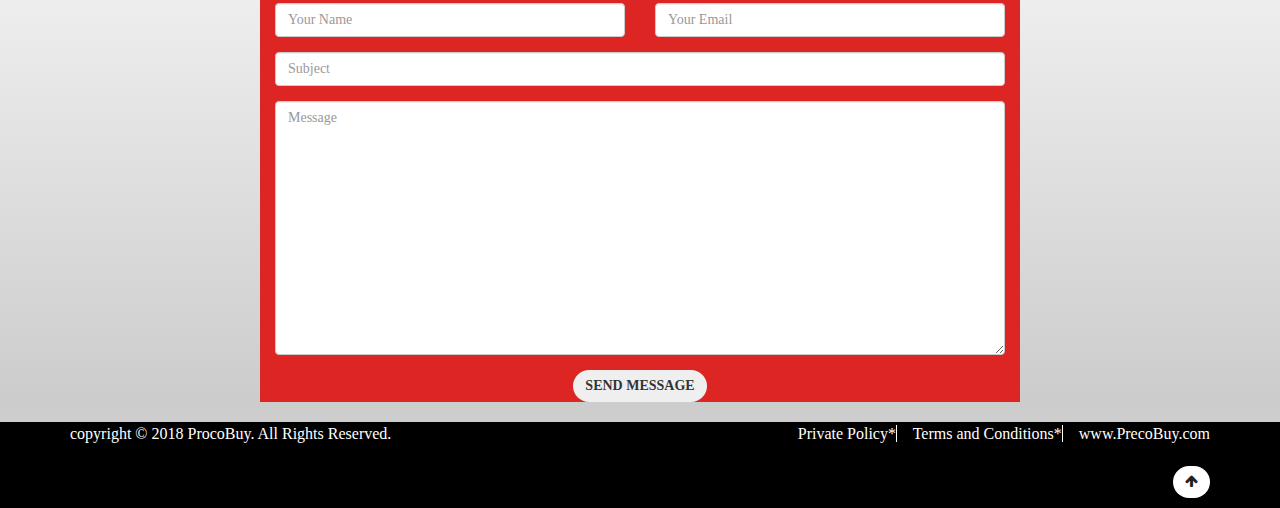
==== commit 9daaa4d8: "Update index.html" ====
--- a/index.html
+++ b/index.html
@@ -46,7 +46,7 @@
         <span class="icon-bar"></span>
         <span class="icon-bar"></span>
       </button>
-      <a class="img-responsive brand-img" href="#"><img src="img/logo1-1.png" class="" style=""></a>
+      <a class="img-responsive brand-img" href="#"><img src="img/logo.png" class="" style=""></a>
     </div>
 	  
     <!-- Collect the nav links, forms, and other content for toggling -->
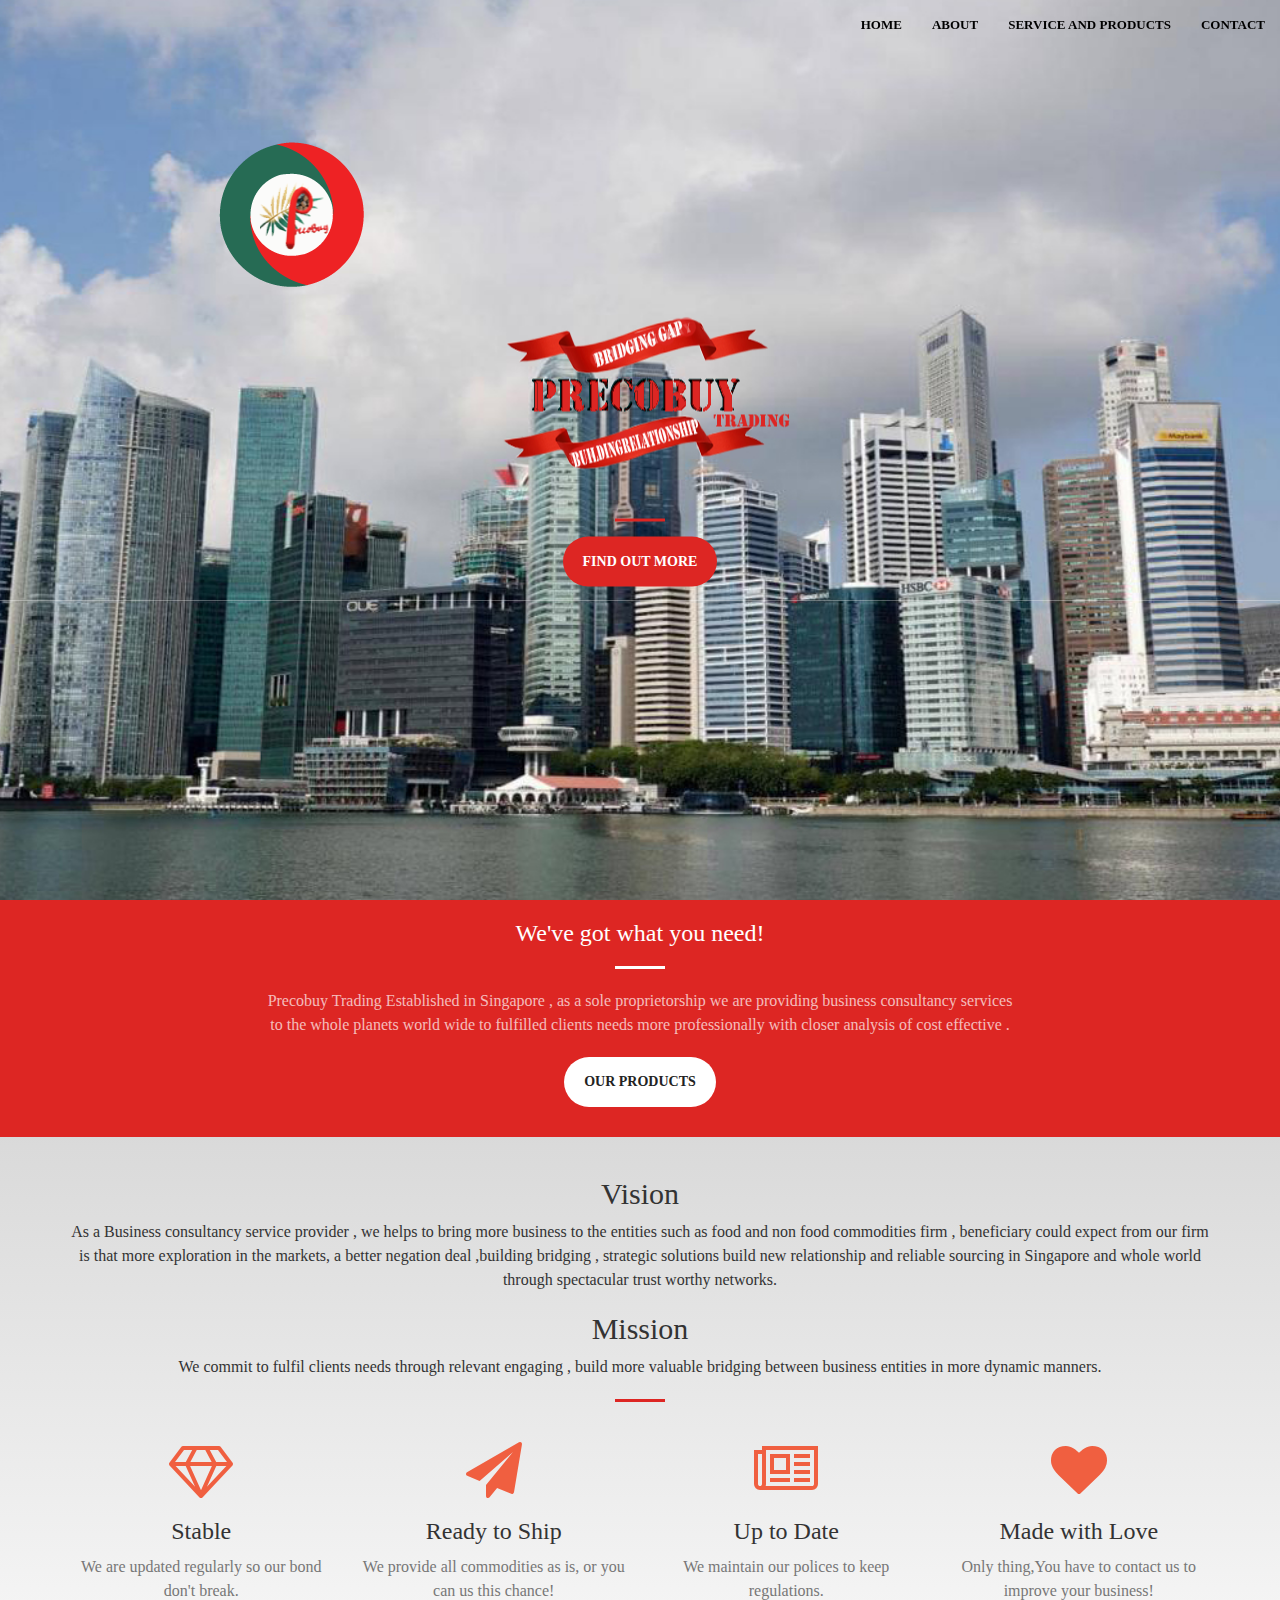
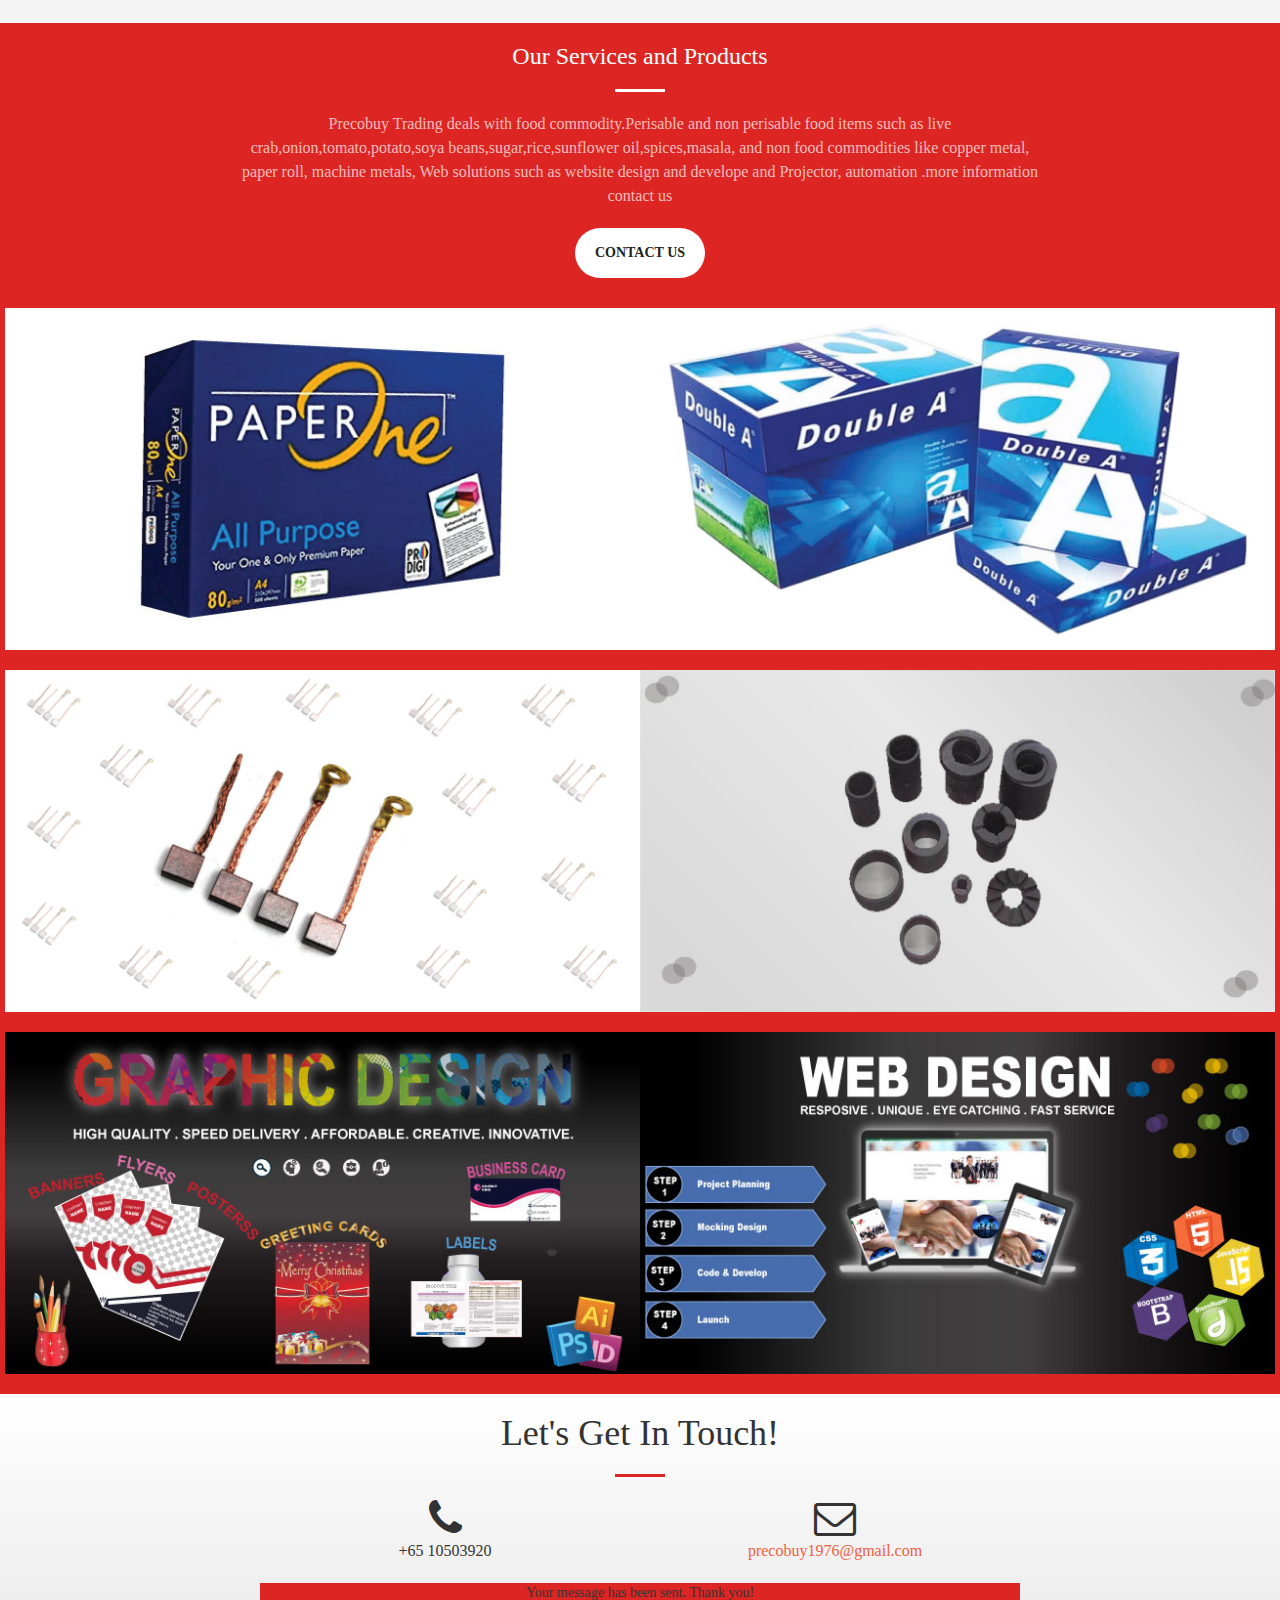
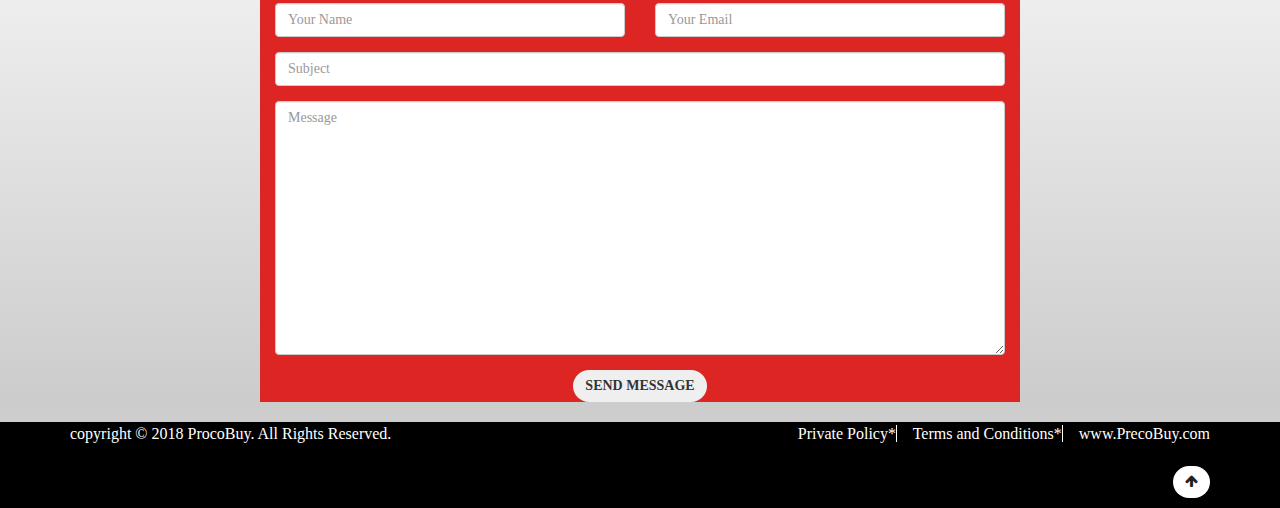
==== commit 34e9a139: "Update index.html" ====
--- a/index.html
+++ b/index.html
@@ -46,7 +46,7 @@
         <span class="icon-bar"></span>
         <span class="icon-bar"></span>
       </button>
-      <a class="img-responsive brand-img" href="#"><img src="img/logo.png" class="" style=""></a>
+      <a class="img-responsive brand-img" href="#"><img src="img/logo1.png" class="" style=""></a>
     </div>
 	  
     <!-- Collect the nav links, forms, and other content for toggling -->
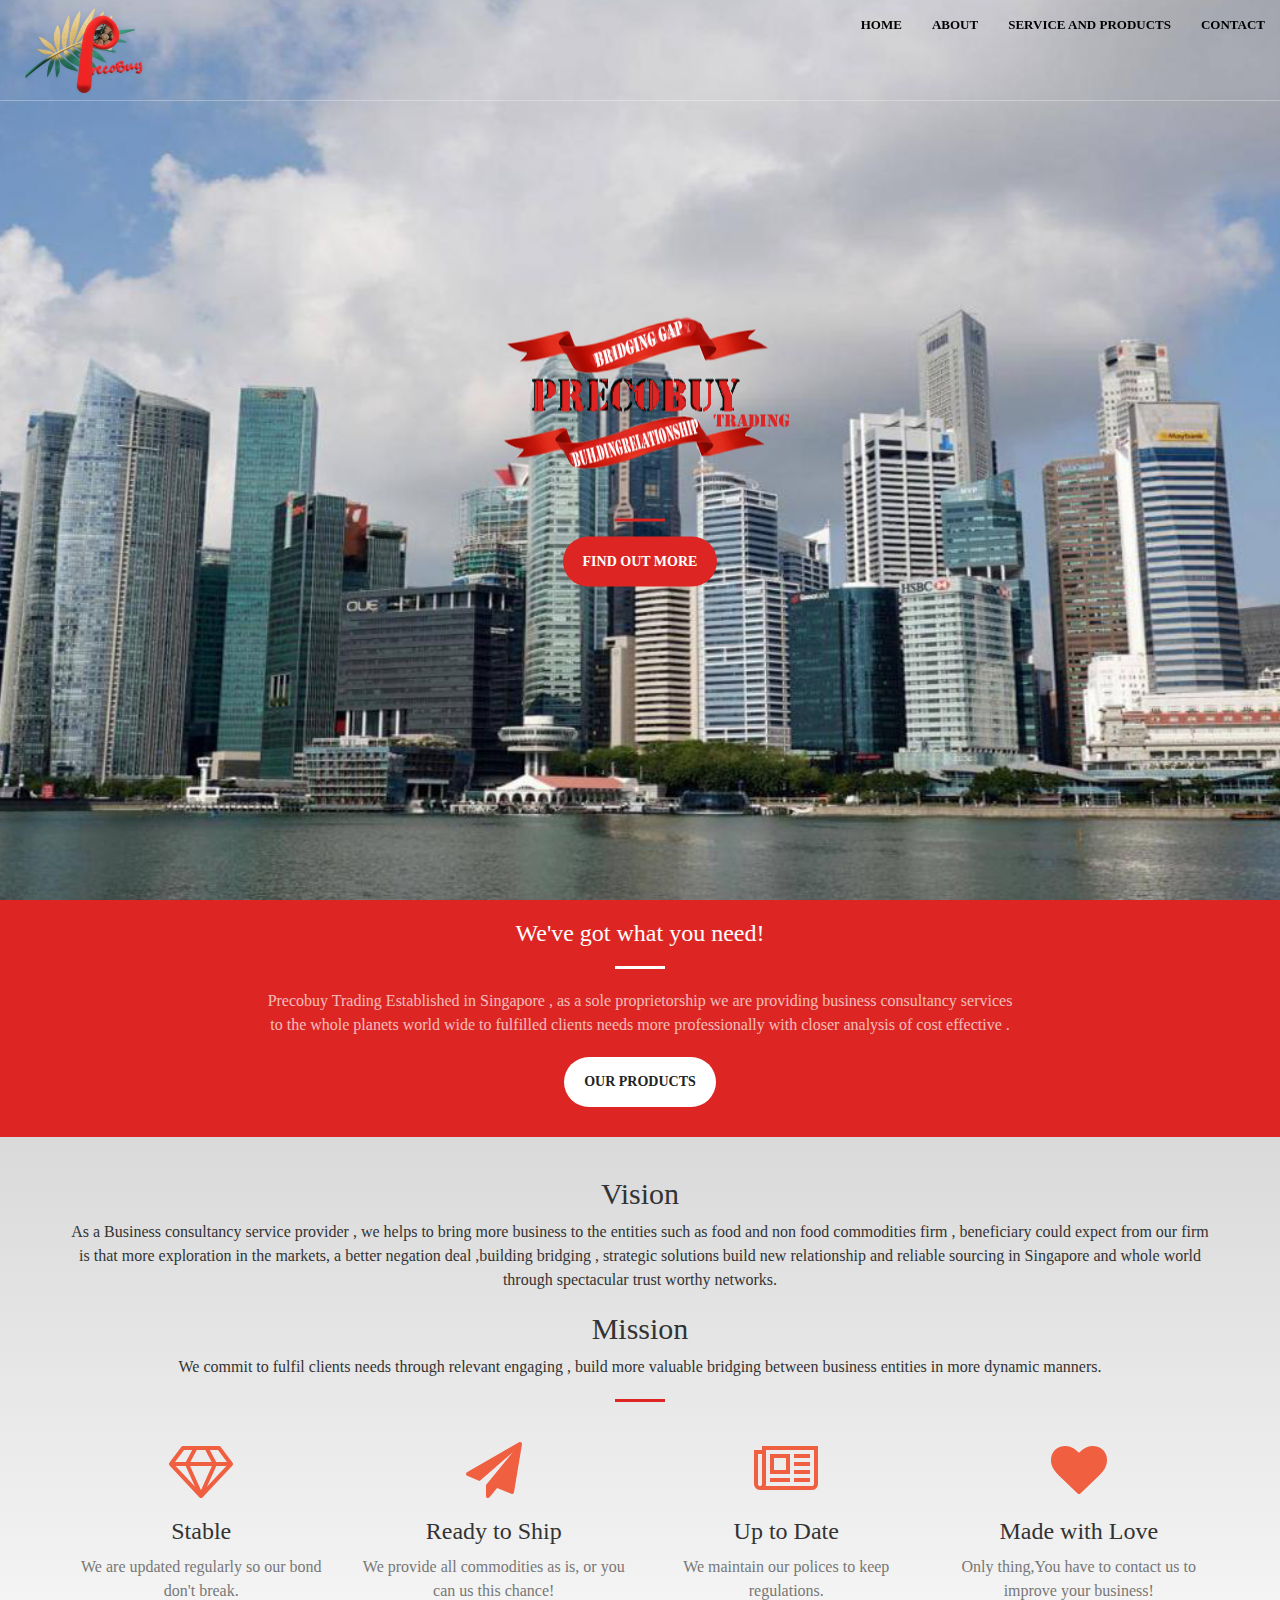
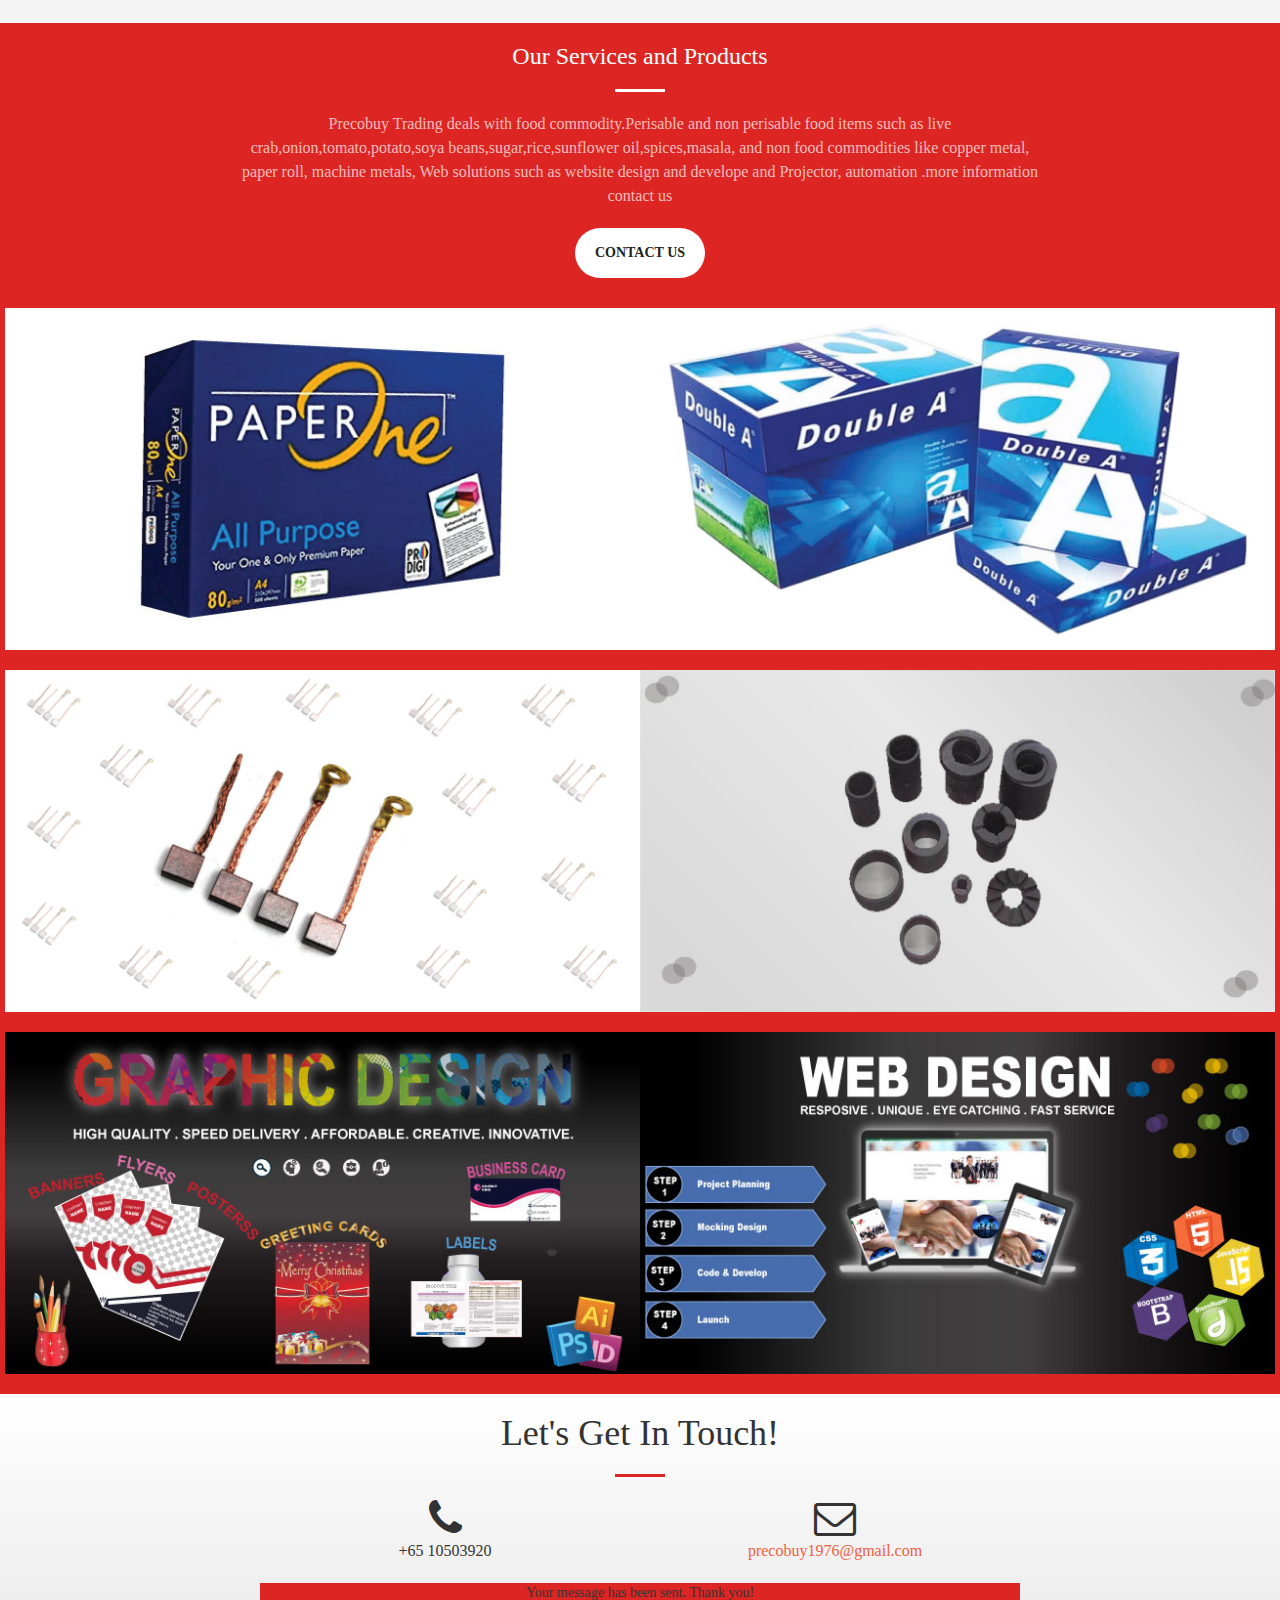
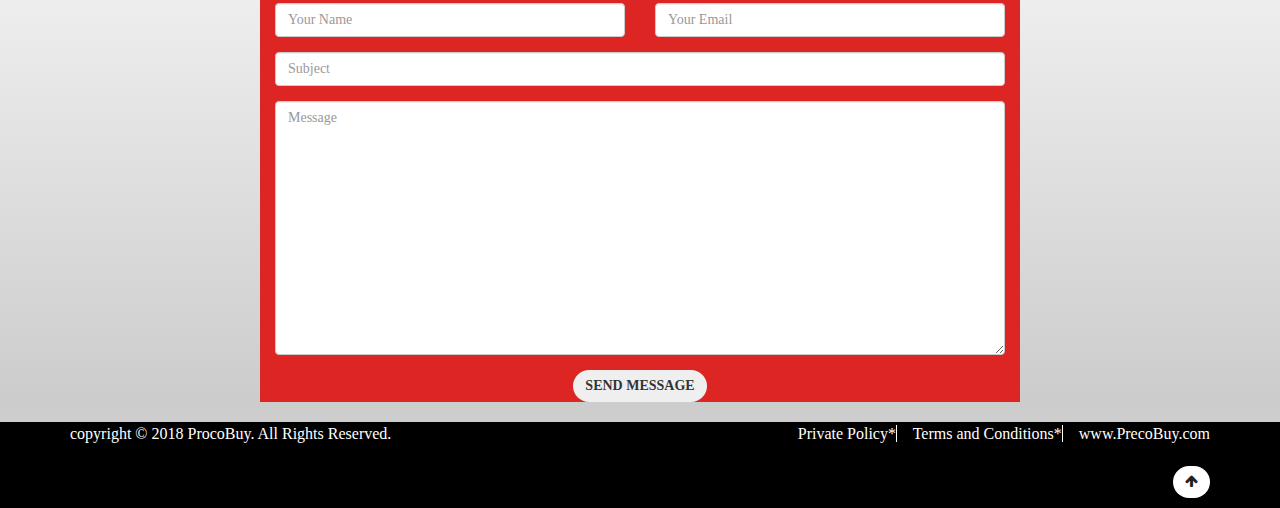
==== commit af2dd959: "Update index.html" ====
--- a/index.html
+++ b/index.html
@@ -196,8 +196,8 @@
       <div class="col-md-6 col-sm-6"> <a href="img/products/carbon_4.jpg" class="portfolio-box"> <img src="img/products/carbon_4.jpg" class="img-responsive" alt="">
         <div class="portfolio-box-caption">
           <div class="portfolio-box-caption-content">
-            <div class="project-category text-faded"> Food Commodity </div>
-            <div class="project-name"> Dairy Products </div>
+            <div class="project-category text-faded"> Carbon Products </div>
+           <!-- <div class="project-name"> Dairy Products </div>-->
           </div>
         </div>
         </a> </div>
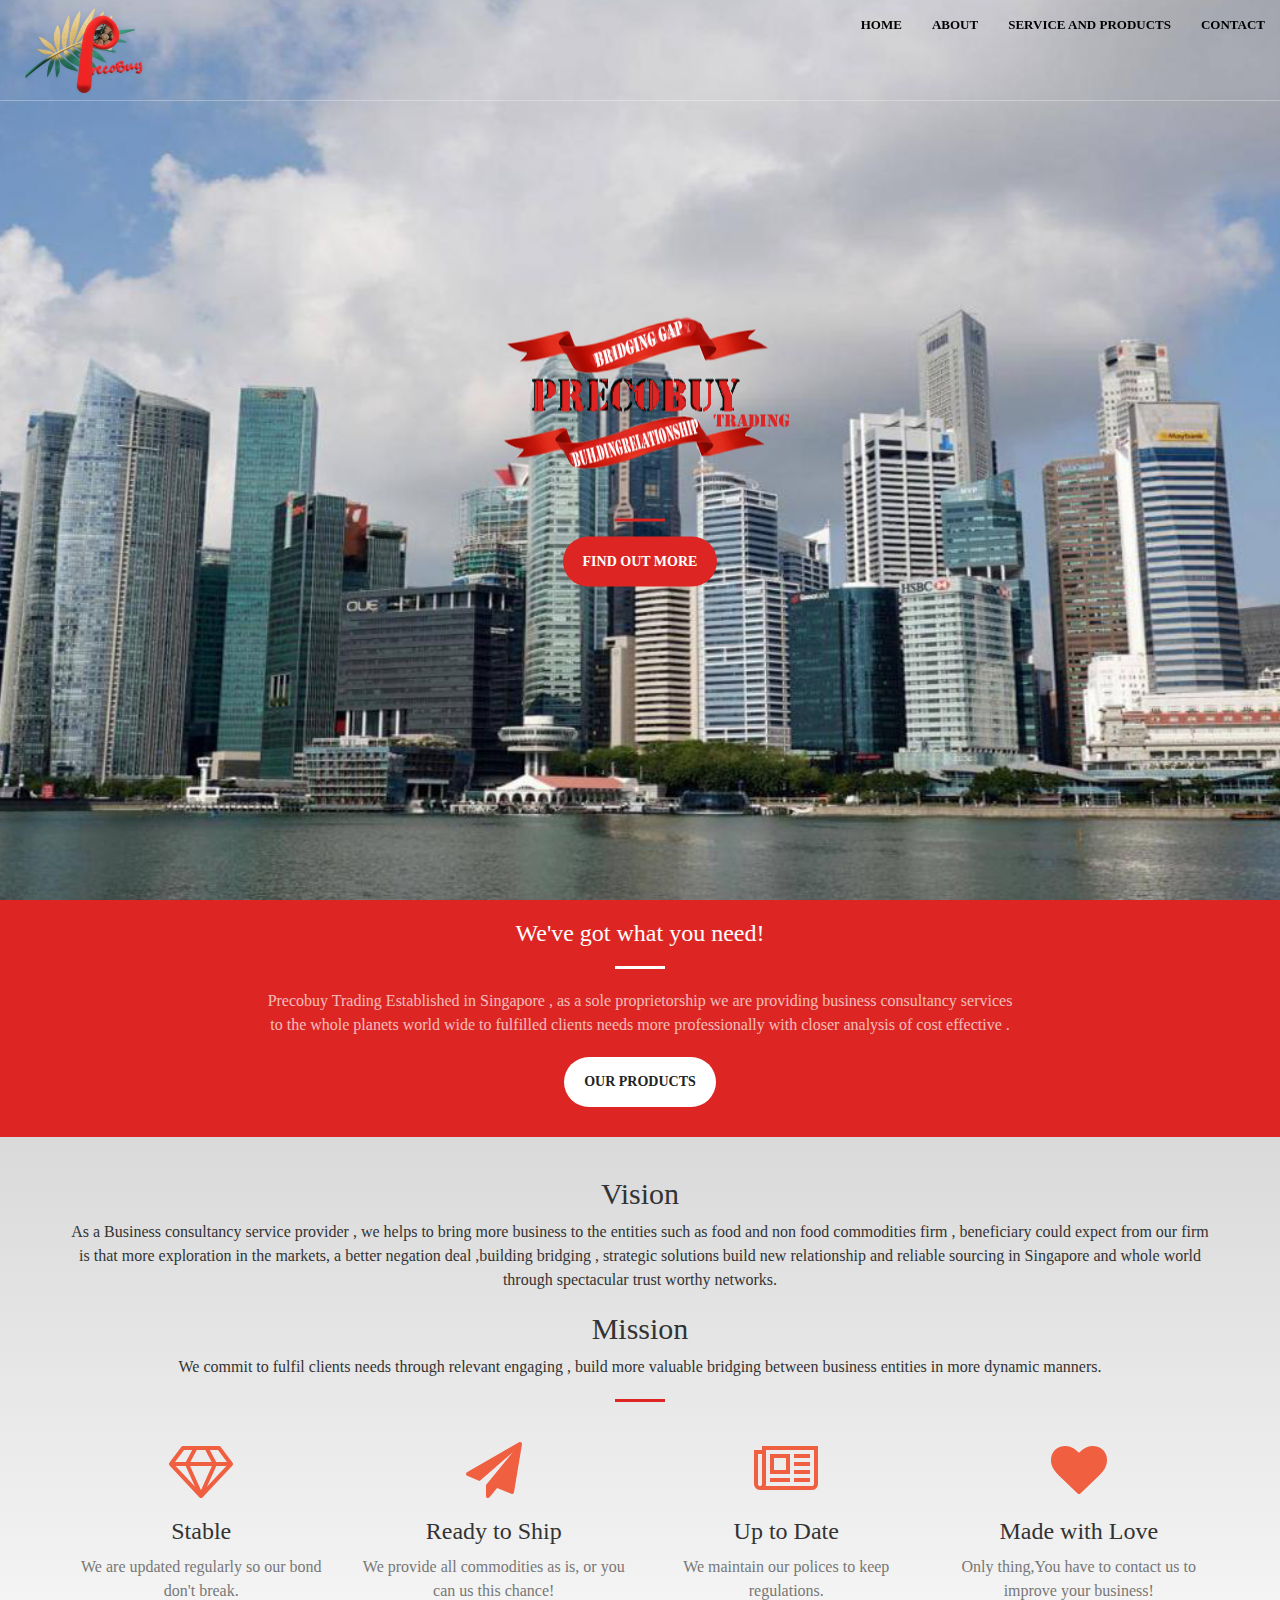
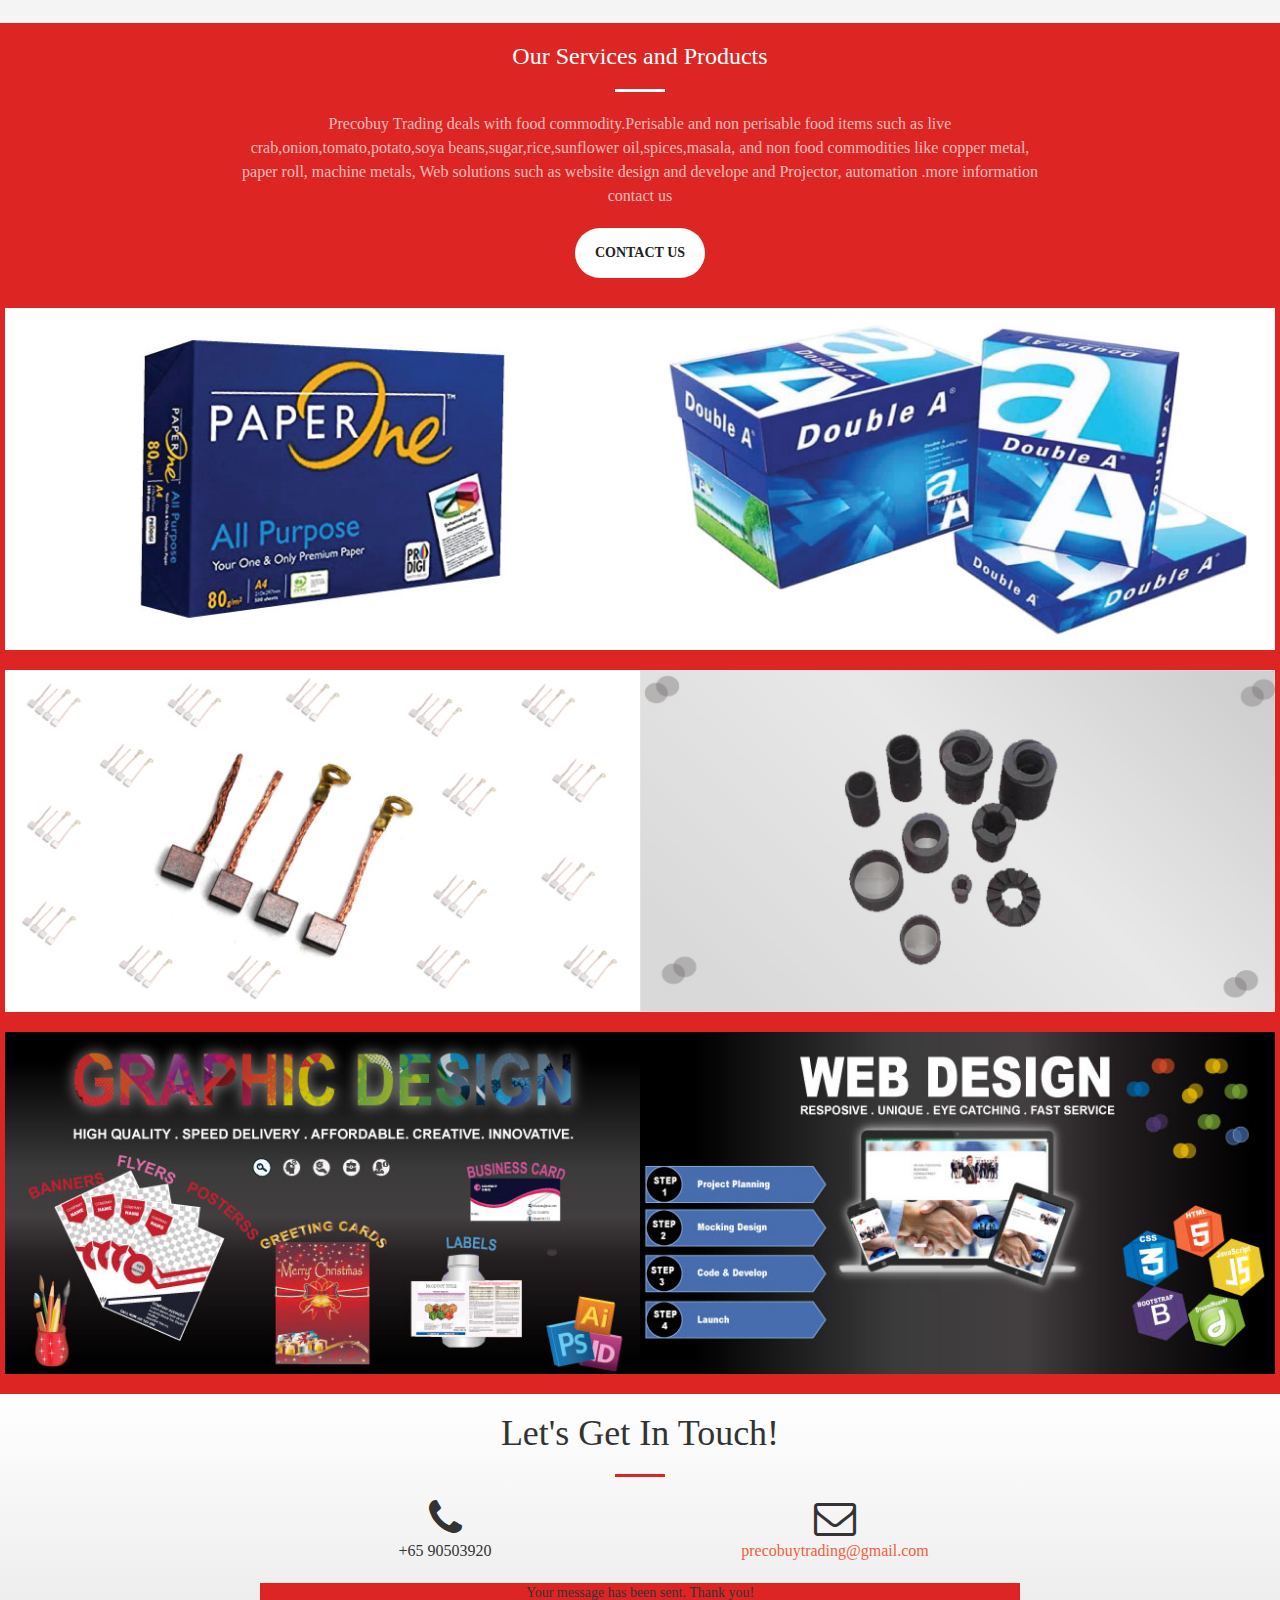
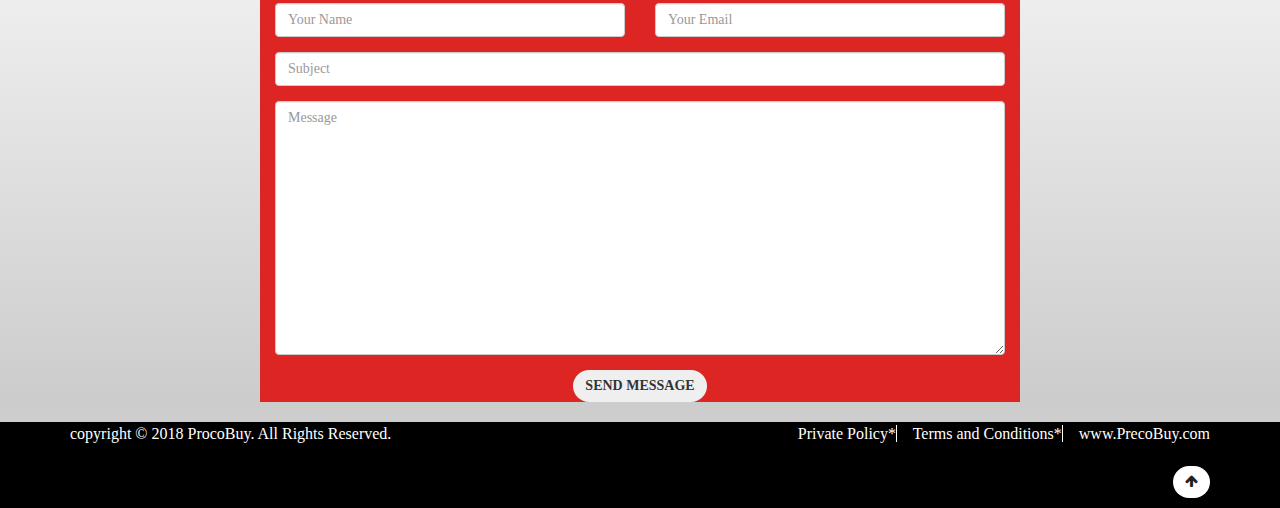
==== commit 912823ba: "Update index.html" ====
--- a/index.html
+++ b/index.html
@@ -244,10 +244,10 @@
         
       </div>
       <div class="col-lg-4 col-lg-offset-2 text-center"> <i class="fa fa-phone fa-3x sr-contact"></i>
-        <p>+65 10503920</p>
+        <p>+65 90503920</p>
       </div>
       <div class="col-lg-4 text-center"> <i class="fa fa-envelope-o fa-3x sr-contact"></i>
-        <p><a href="mailto:precobuy1976@gmail.com">precobuy1976@gmail.com</a></p>
+        <p><a href="mailto:precobuytrading@gmail.com">precobuytrading@gmail.com</a></p>
       </div>
     </div>
   </div>
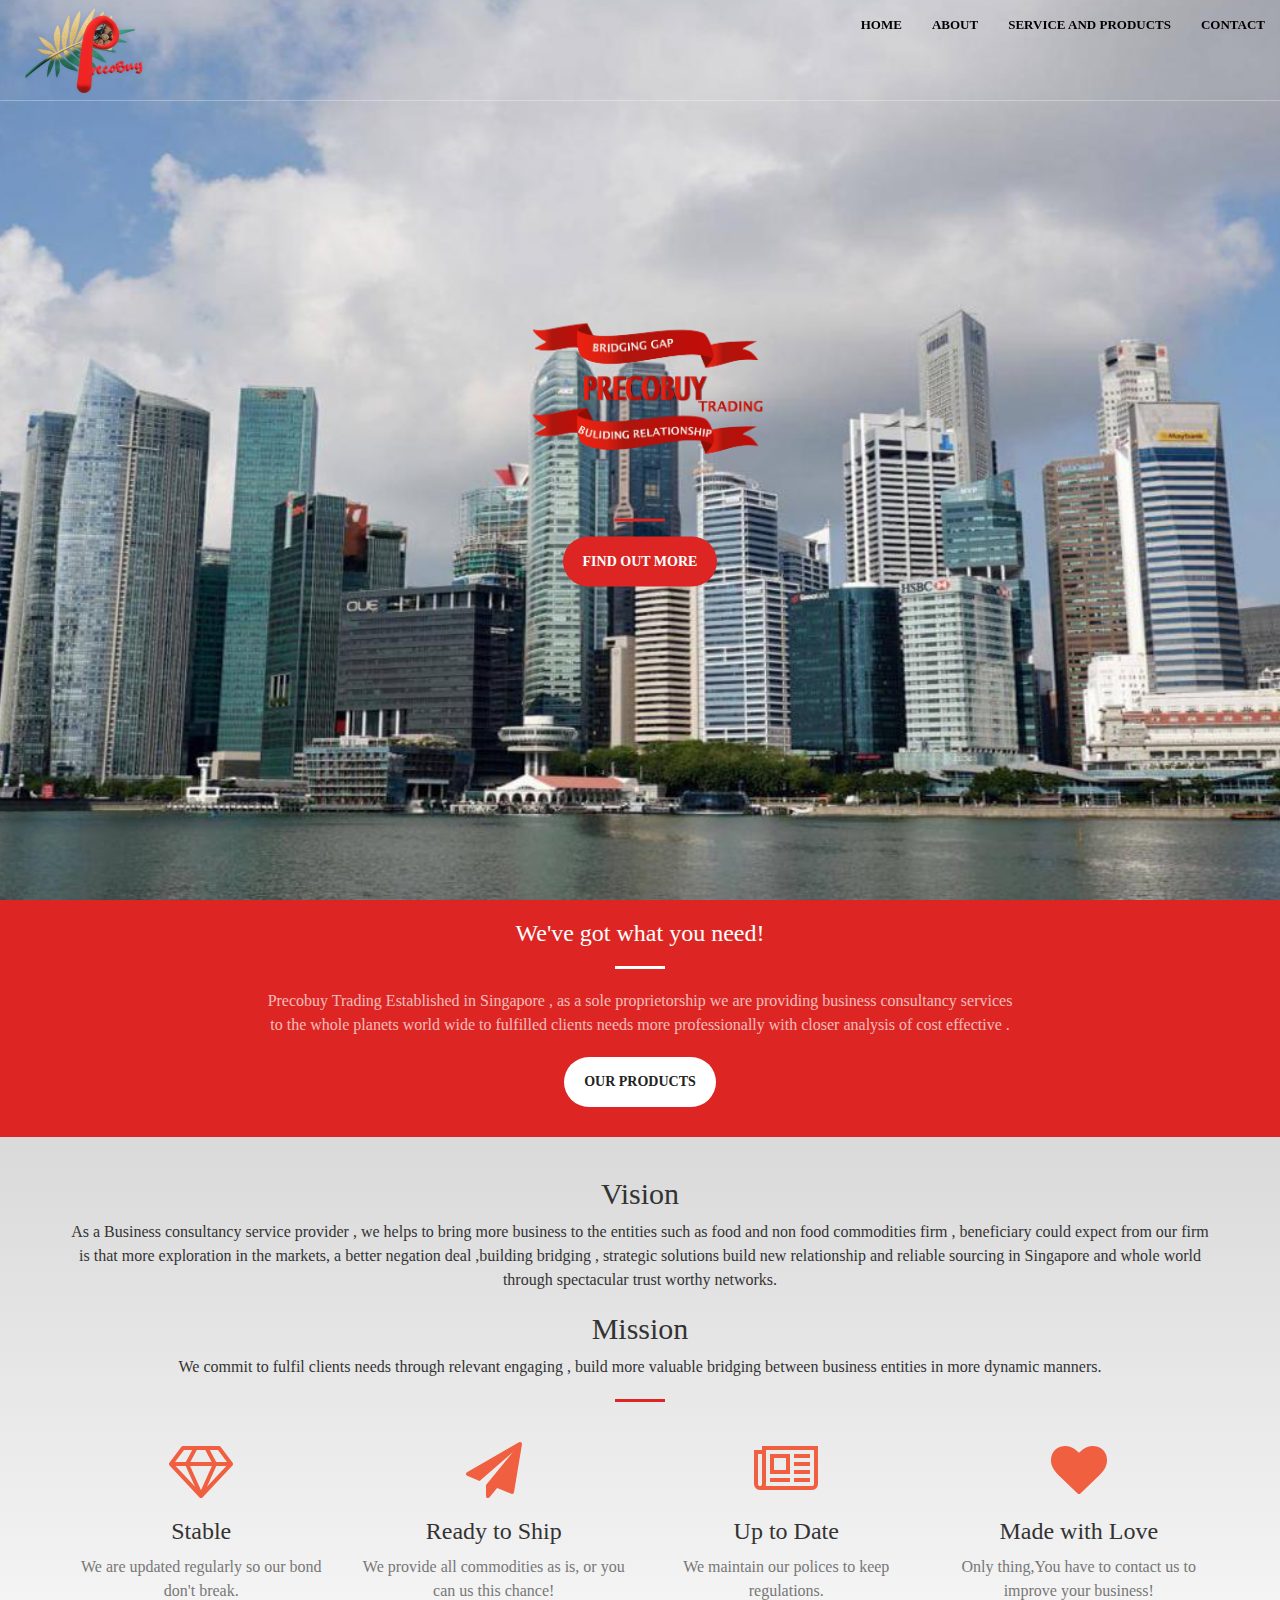
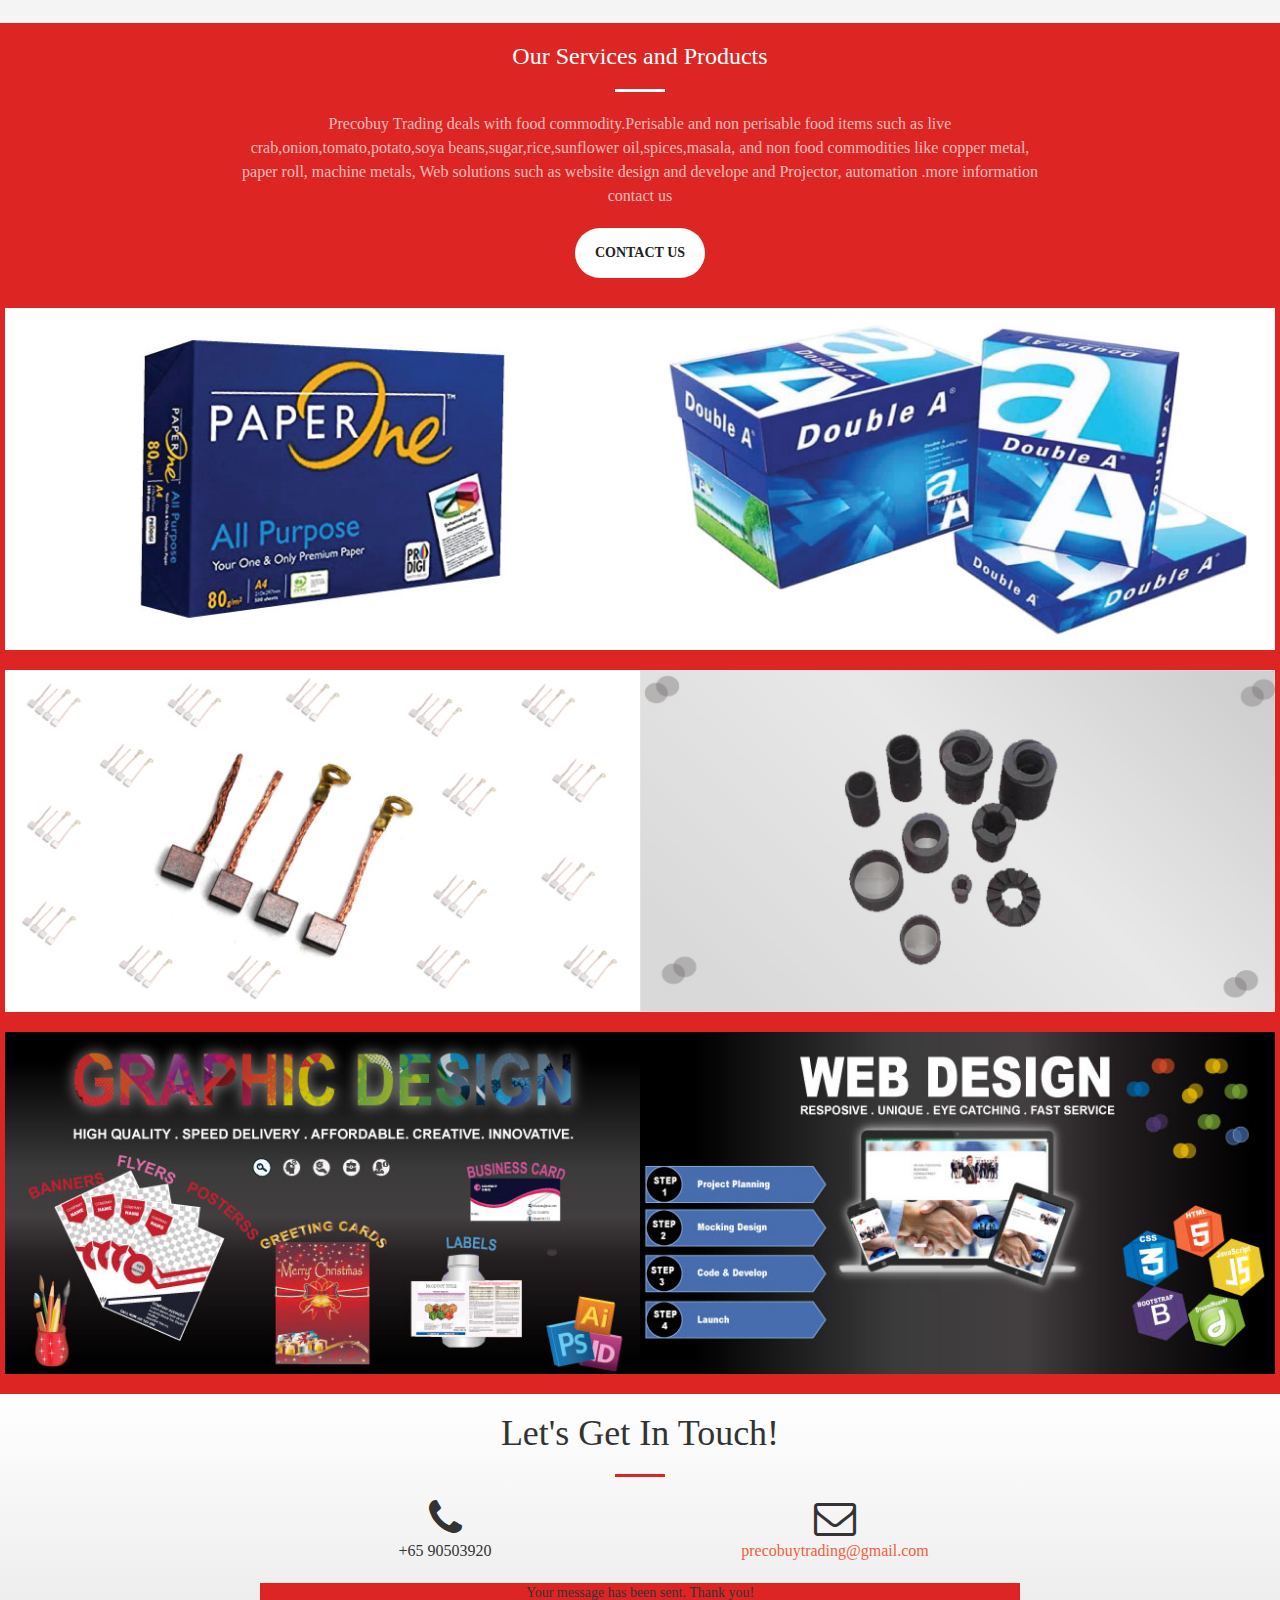
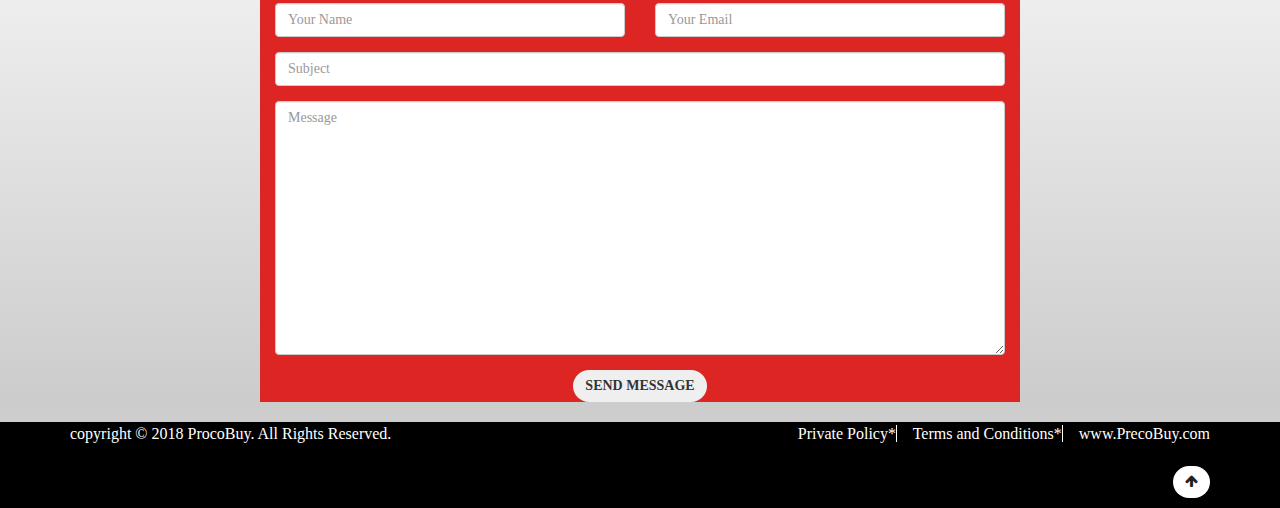
==== commit 8eefb8f8: "Update index.html" ====
--- a/index.html
+++ b/index.html
@@ -69,7 +69,7 @@
   <!-- <img src="img/header3.jpg" class="header_img">-->
   <div class="header-content">
     <div class="header-content-inner">
-      <h1 id="homeHeading"><img src="img/head_2.png" style="width:350; height:200px;"></h1>
+      <h1 id="homeHeading"><img src="img/head-3-01.png" style="width:350; height:200px;"></h1>
       <hr>
     
       <a href="#about" class="btn btn-primary btn-xl page-scroll">Find Out More</a> </div>
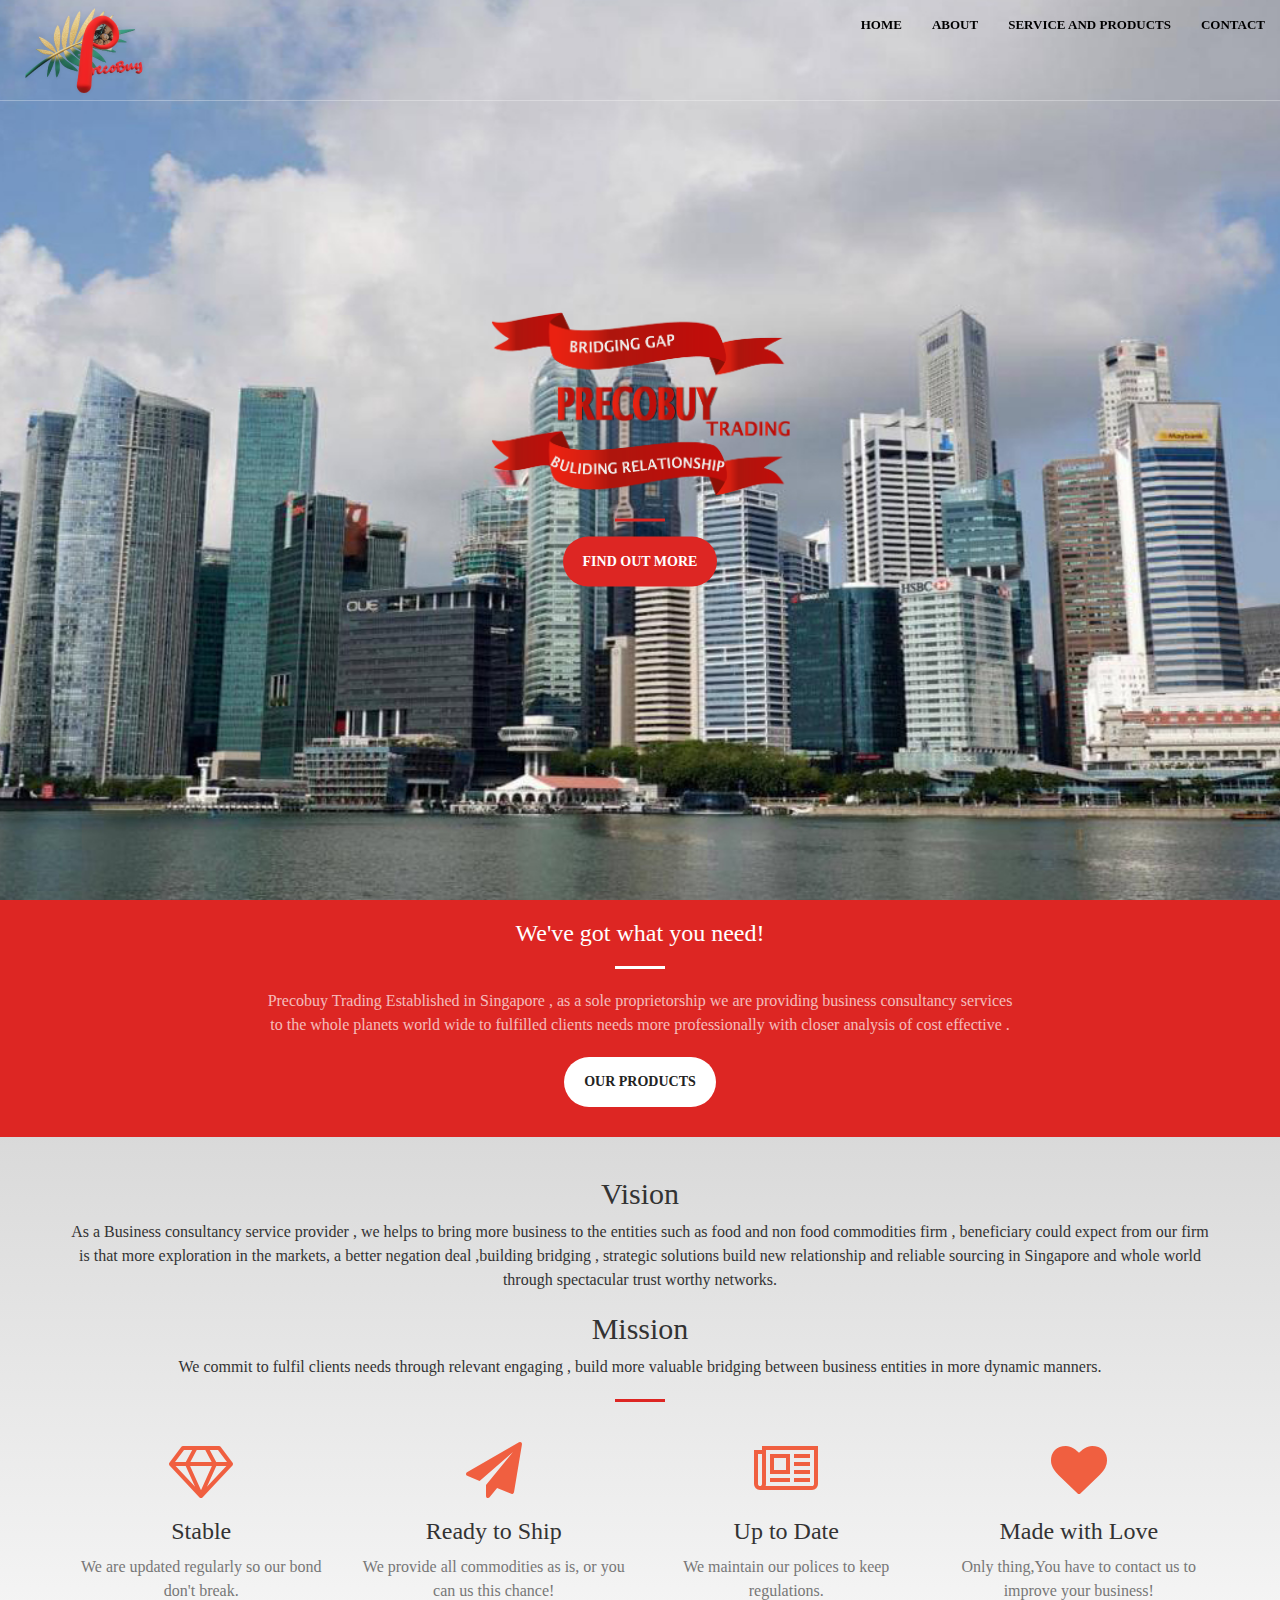
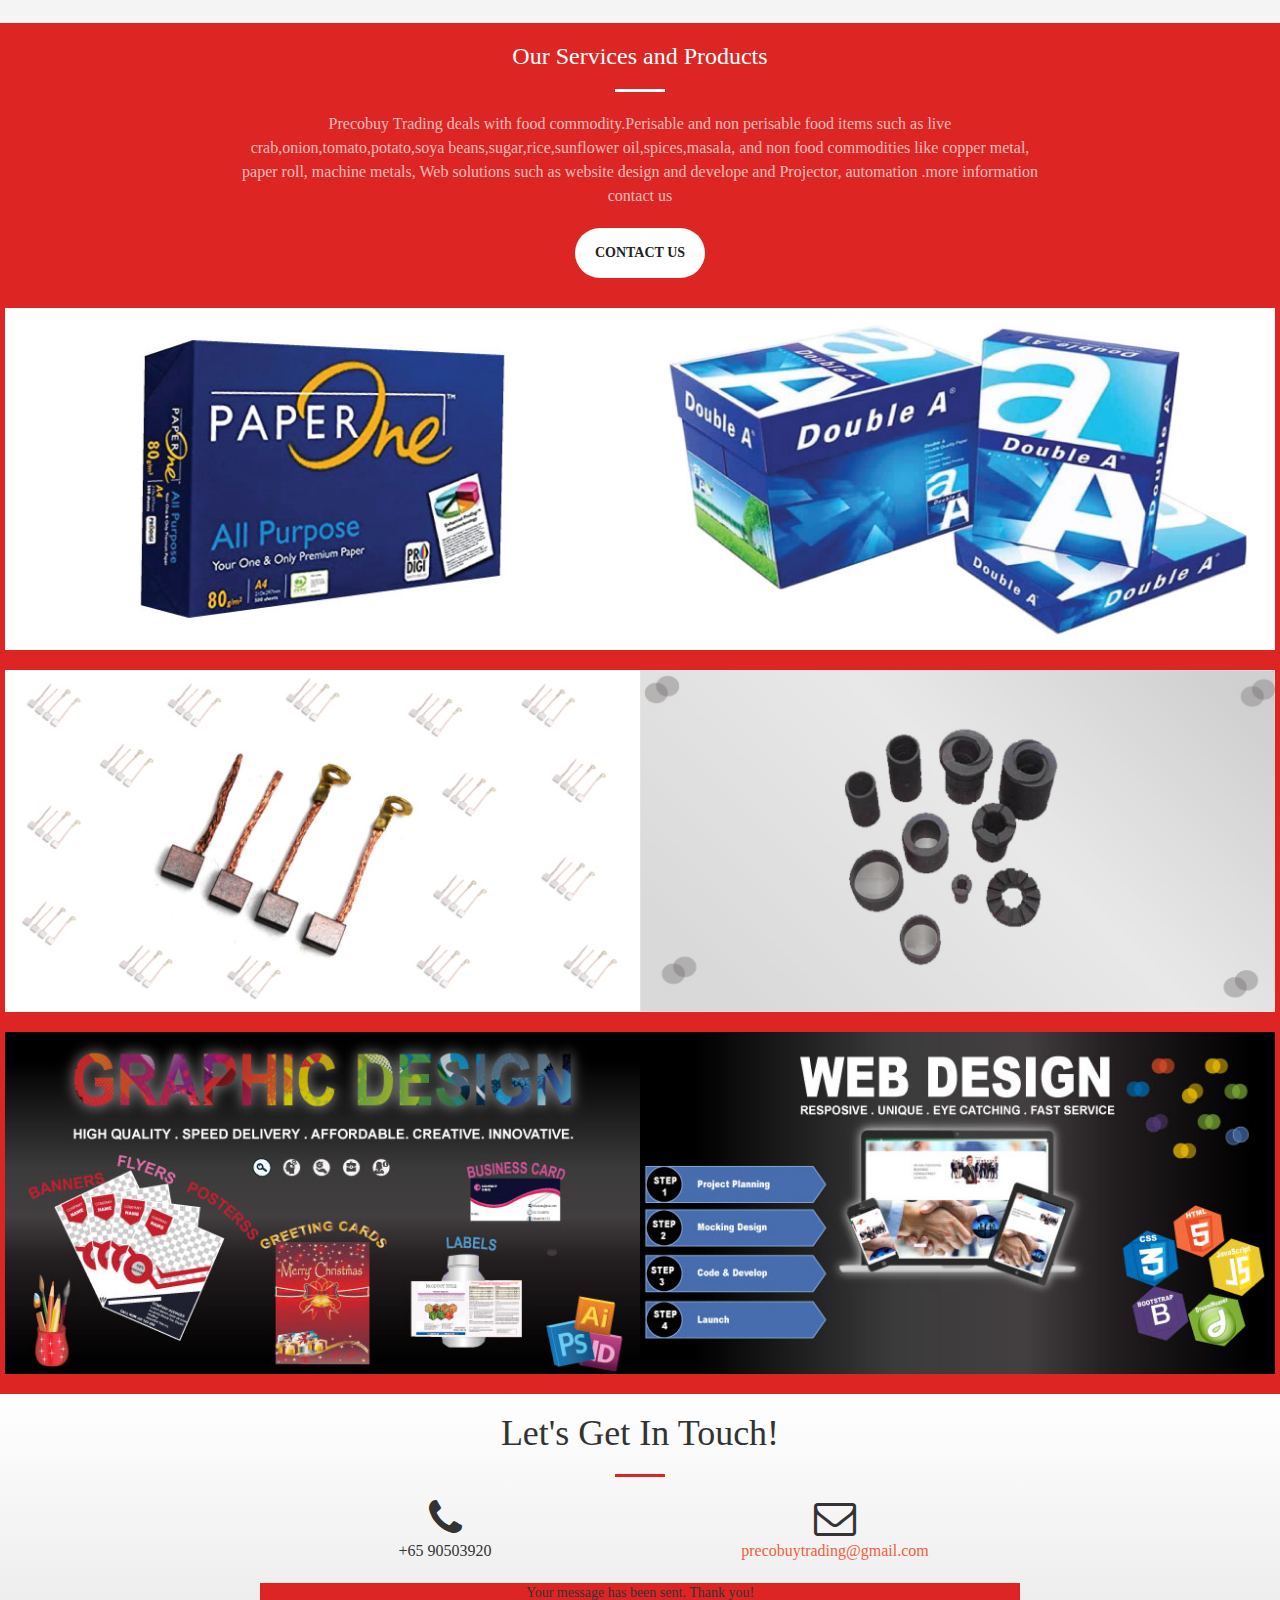
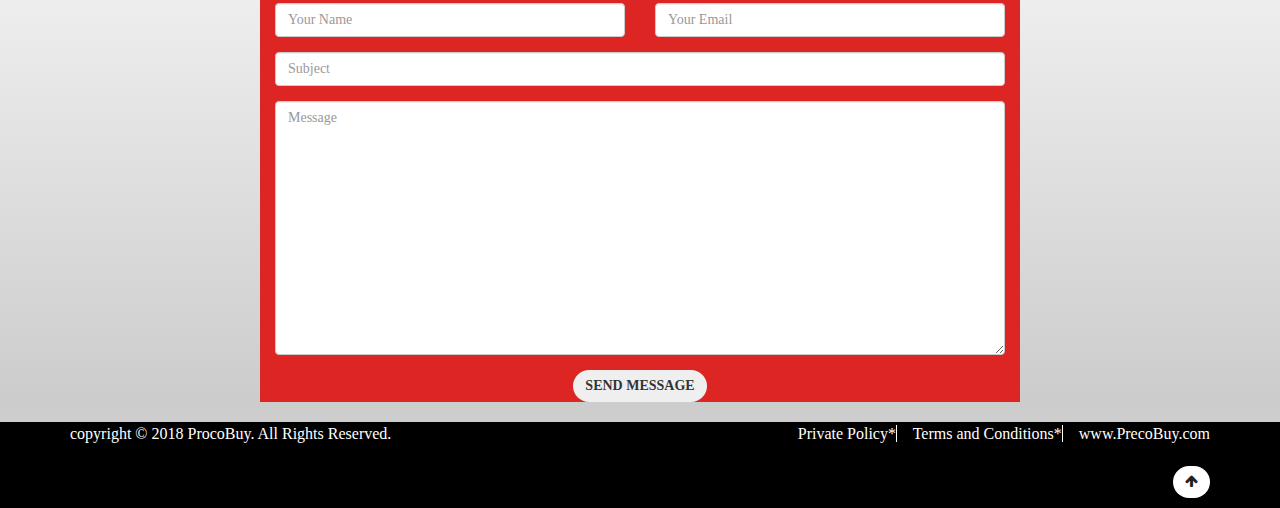
==== commit a27eee7c: "Update index.html" ====
--- a/index.html
+++ b/index.html
@@ -69,7 +69,7 @@
   <!-- <img src="img/header3.jpg" class="header_img">-->
   <div class="header-content">
     <div class="header-content-inner">
-      <h1 id="homeHeading"><img src="img/head-3-01.png" style="width:350; height:200px;"></h1>
+      <h1 id="homeHeading"><img src="img/head-3-01-01.png" style="width:350; height:200px;"></h1>
       <hr>
     
       <a href="#about" class="btn btn-primary btn-xl page-scroll">Find Out More</a> </div>
